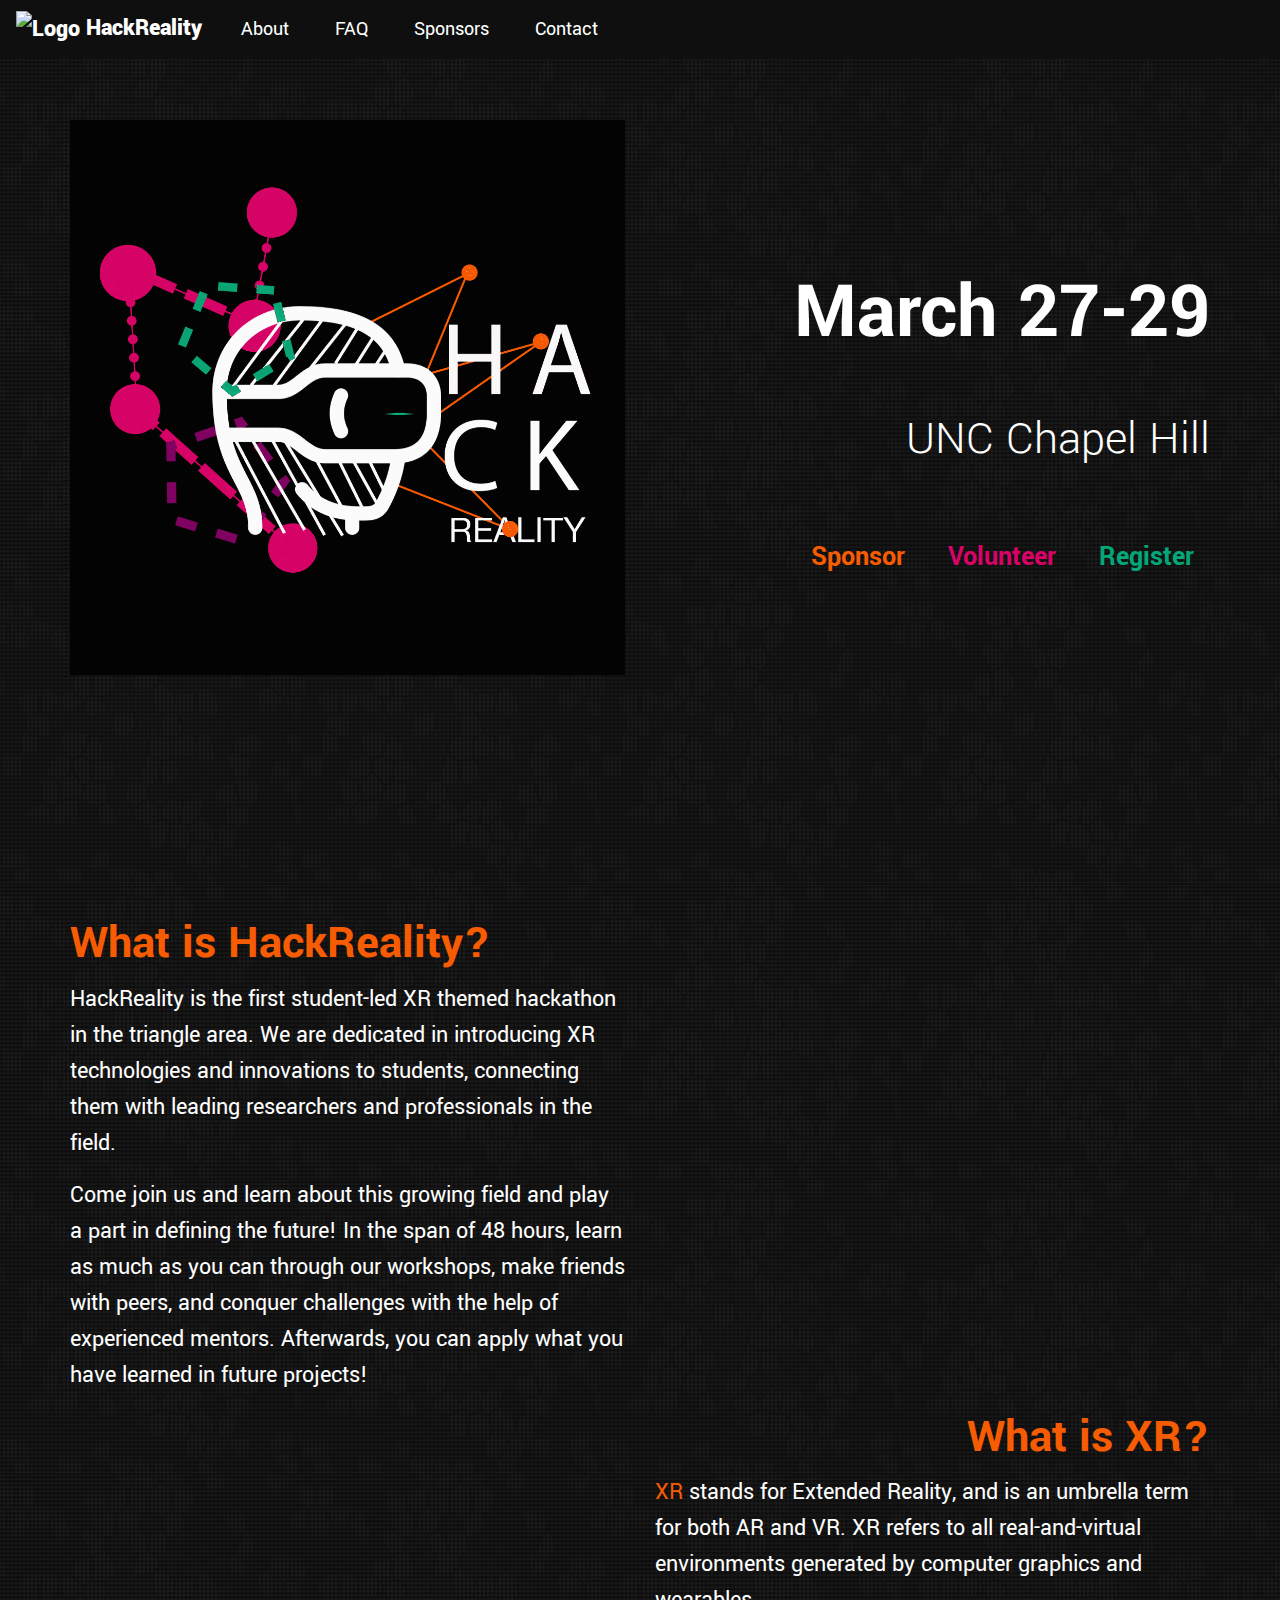
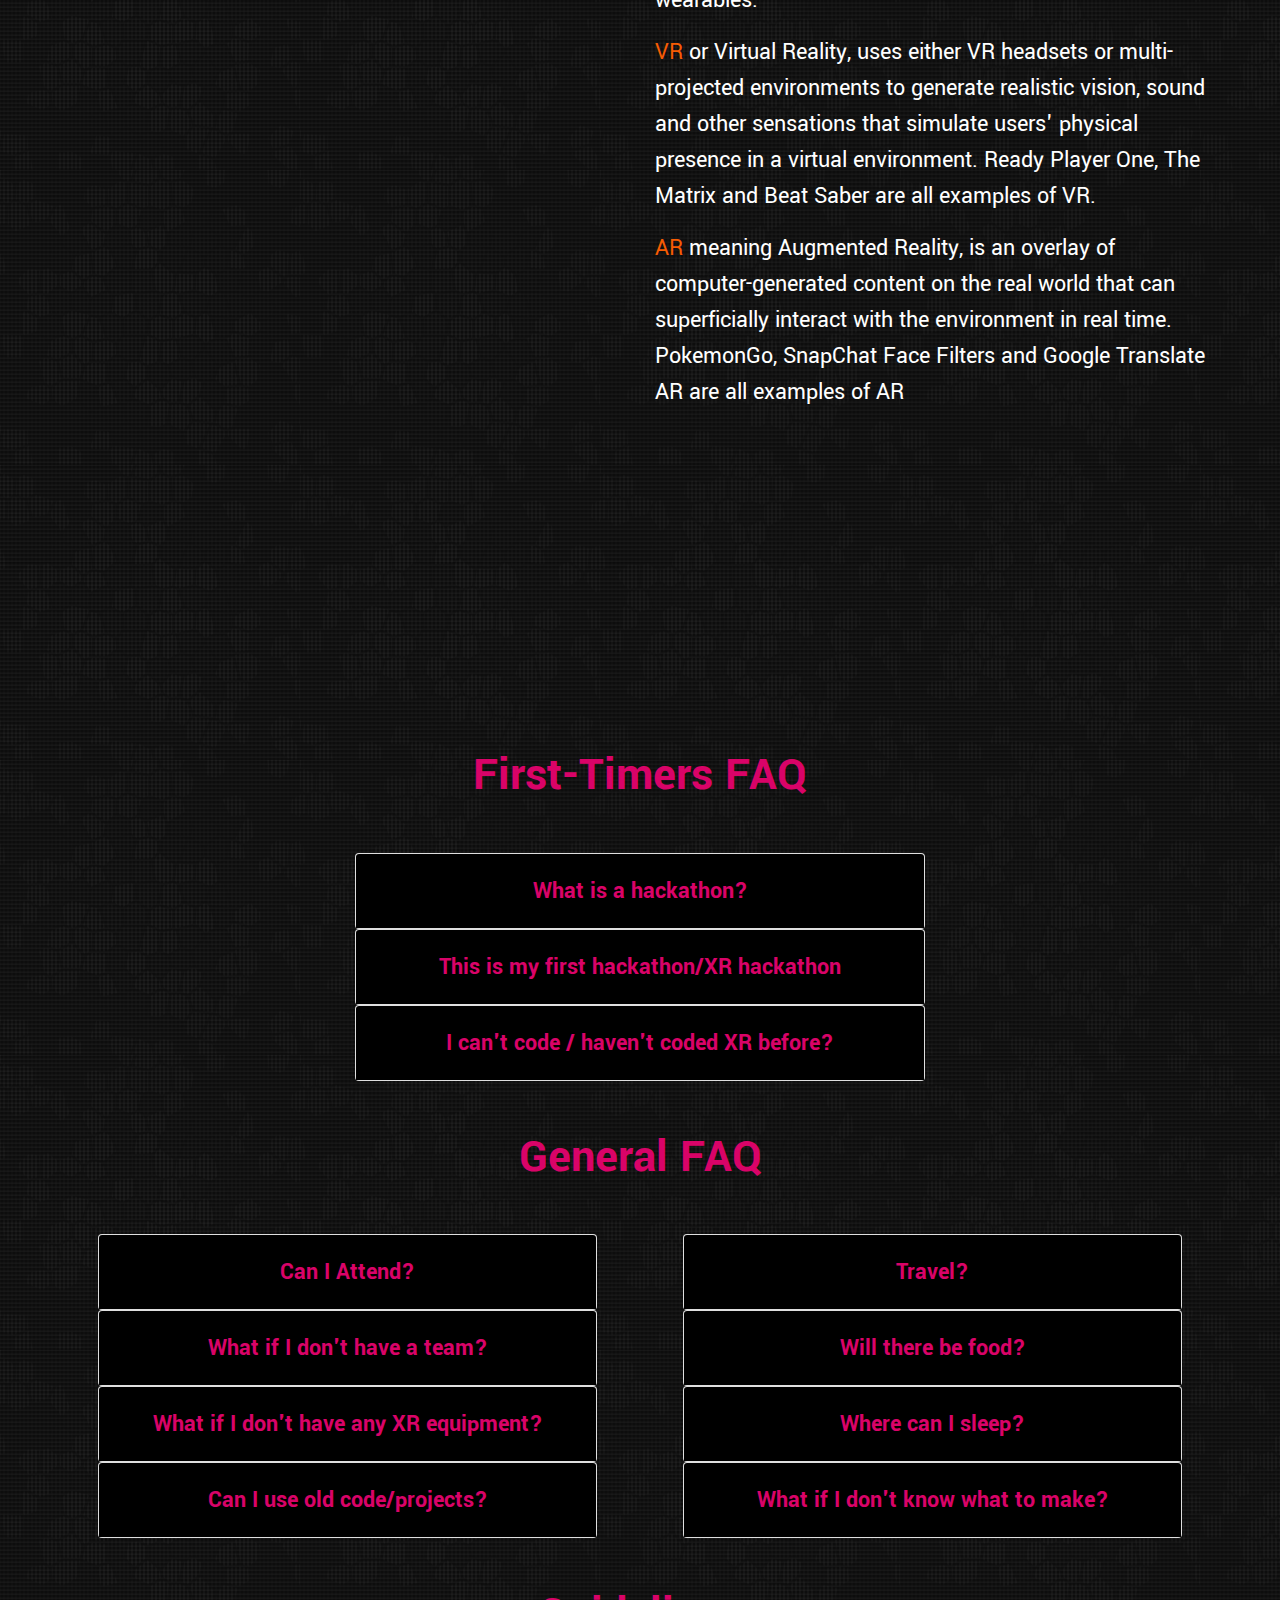
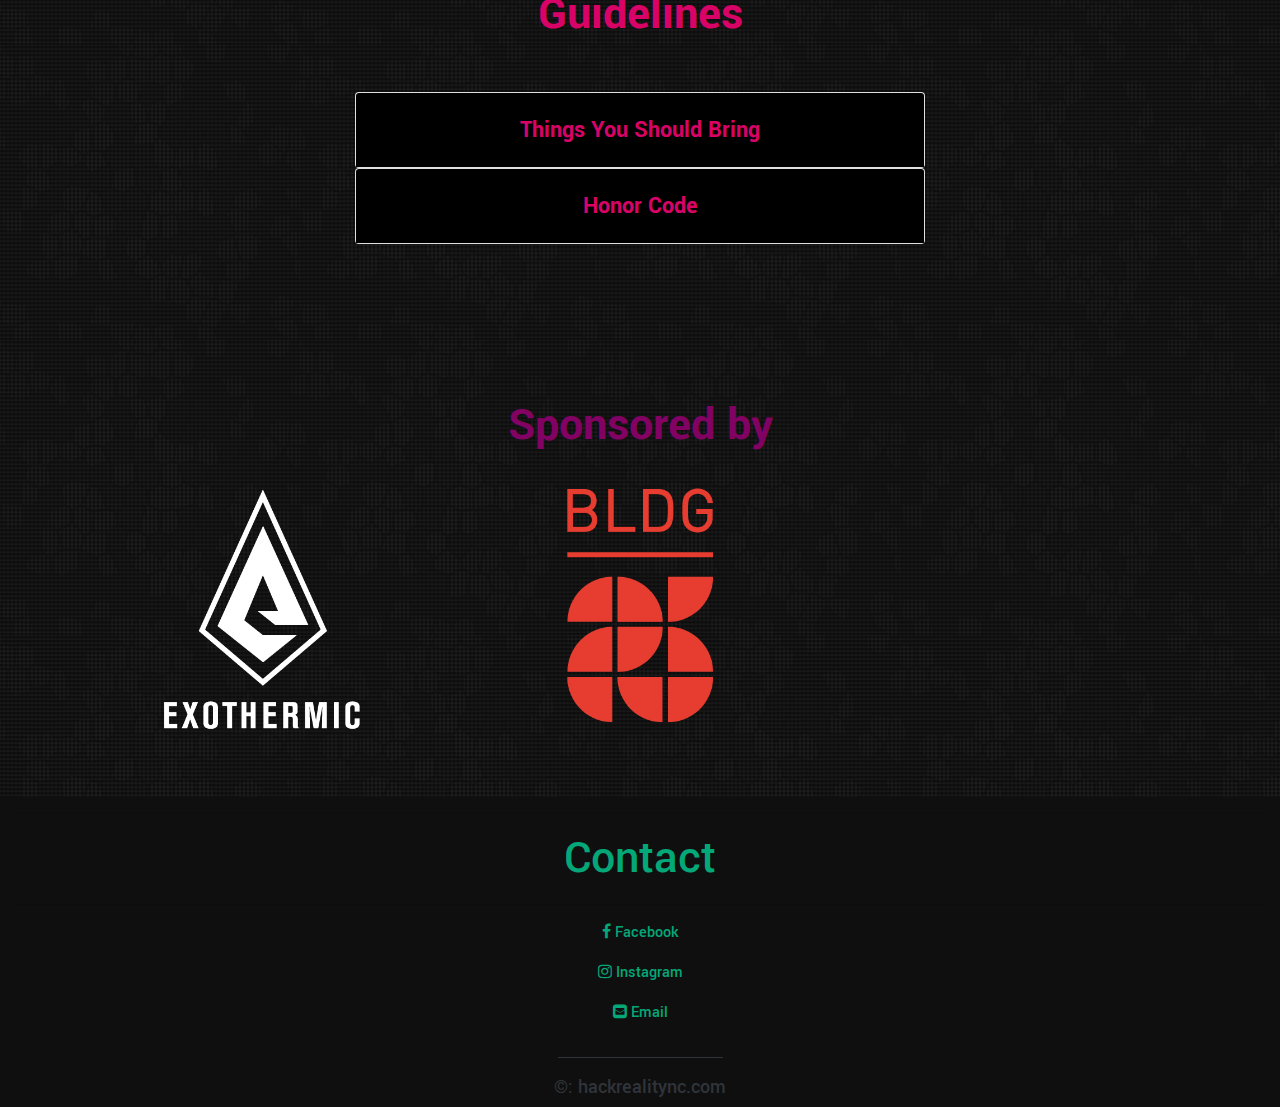
==== index.html @ 28986457 "added animations" ====
<!DOCTYPE html>
<html lang="en" dir="ltr">
  <head>
    <meta charset="utf-8" />
    <meta name="viewport" content="width=device-width, initial-scale=1" />
    <meta name="og:title" content="HackReality 2020" />
    <meta name="og:url" content="https://hackreality.com" />
    <meta name="og:type" content="website" />
    <meta
      name="og:description"
      content="AR/VR Hackathon event at UNC Chapel-Hill."
    />
    <meta name="og:image" content="" />
    <title>HackReality</title>
    <link rel="icon" href="images/hr-logo-small.png" />
    <link
      rel="stylesheet"
      href="https://stackpath.bootstrapcdn.com/bootstrap/4.3.1/css/bootstrap.min.css"
      integrity="sha384-ggOyR0iXCbMQv3Xipma34MD+dH/1fQ784/j6cY/iJTQUOhcWr7x9JvoRxT2MZw1T"
      crossorigin="anonymous"
    />
    <link rel="stylesheet" href="styles/main.css" />
    <link
      href="https://fonts.googleapis.com/css?family=Yantramanav:300&display=swap"
      rel="stylesheet"
    />
    <link
      href="https://stackpath.bootstrapcdn.com/font-awesome/4.7.0/css/font-awesome.min.css"
      rel="stylesheet"
      integrity="sha384-wvfXpqpZZVQGK6TAh5PVlGOfQNHSoD2xbE+QkPxCAFlNEevoEH3Sl0sibVcOQVnN"
      crossorigin="anonymous"
    />
    <link rel="stylesheet" href="https://cdnjs.cloudflare.com/ajax/libs/animate.css/3.7.2/animate.min.css">
    <script src="https://cdnjs.cloudflare.com/ajax/libs/wow/1.1.2/wow.min.js" integrity="sha256-z6FznuNG1jo9PP3/jBjL6P3tvLMtSwiVAowZPOgo56U=" crossorigin="anonymous"></script>
    <script>
      new WOW().init();
    </script>
    
    <script
      src="https://code.jquery.com/jquery-3.3.1.slim.min.js"
      integrity="sha384-q8i/X+965DzO0rT7abK41JStQIAqVgRVzpbzo5smXKp4YfRvH+8abtTE1Pi6jizo"
      crossorigin="anonymous"
    ></script>
    <script
      src="https://cdnjs.cloudflare.com/ajax/libs/popper.js/1.14.7/umd/popper.min.js"
      integrity="sha384-UO2eT0CpHqdSJQ6hJty5KVphtPhzWj9WO1clHTMGa3JDZwrnQq4sF86dIHNDz0W1"
      crossorigin="anonymous"
    ></script>
    <script
      src="https://stackpath.bootstrapcdn.com/bootstrap/4.3.1/js/bootstrap.min.js"
      integrity="sha384-JjSmVgyd0p3pXB1rRibZUAYoIIy6OrQ6VrjIEaFf/nJGzIxFDsf4x0xIM+B07jRM"
      crossorigin="anonymous"
    ></script>
  </head>
  <body>
    <!-- Navigation -->
    <nav class="navbar fixed-top navbar-expand-lg navbar navbar-default">
      <a class="navbar-brand" href="#">
        <img src="images/hr-logo-small.png" alt="Logo" style="width:40px;" />
        <span class="orange">Ha</span><span class="pink">ck</span
        ><span class="purple">Real</span><span class="green">ity</span>
      </a>
      <button
        class="navbar-toggler"
        type="button"
        data-toggle="collapse"
        data-target="#navbarSupportedContent"
        aria-controls="navbarSupportedContent"
        aria-expanded="false"
        aria-label="Toggle navigation"
      >
        <span class="navbar-toggler-icon"></span>
      </button>
      <div class="collapse navbar-collapse" id="navbarSupportedContent">
        <ul class="navbar-nav mr-auto">
          <li class="nav-item">
            <a class="nav-link" href="#about" id="about-link">About</a>
          </li>
          <li class="nav-item">
            <a class="nav-link" href="#faq" id="faq-link">FAQ</a>
          </li>
          <li class="nav-item">
            <a class="nav-link" href="#sponsors" id="sponsor-link">Sponsors</a>
          </li>
          <li class="nav-item">
            <a class="nav-link" href="#contact" id="contact-link">Contact</a>
          </li>
        </ul>
      </div>
    </nav>

    <!-- Home -->
    <div class="container site-section" id="home">
      <div class="row align-items-center">
        <div id="logo-container" class="col-md-6 col-sm-12">
          <img
            class="logo img-fluid animated fadeInLeft"
            src="./images/logo.gif"
            alt="HackReality logo."
          />
        </div>
        <div class="col-md-6 col-sm-12">
          <div id="hackreality">
            <h1 class="display-1 animated fadeInRight">March 27-29</h1>
            <h2 class="display-4 animated fadeInRight">UNC Chapel Hill</h2>
            <button type="button" id="register-btn" class="btn btn-lg animated fadeIn">
              Register
            </button>
            <button type="button" id="volunteer-btn" class="btn btn-lg animated fadeIn">
              Volunteer
            </button>
            <button type="button" id="sponsor-btn" class="btn btn-lg animated fadeIn">
              Sponsor
            </button>
          </div>
        </div>
      </div>
    </div>

    <!-- About -->
    <div class="container site-section" id="about">
      <div class="row">
        <div class="col-md-6 col-sm-12">
          <h1 class="display-4 section-header wow animated fadeInLeft">
            <a name="about">What is HackReality?</a>
          </h1>
          <p class="wow animated fadeInLeft">
            HackReality is the first student-led XR themed hackathon in the
            triangle area. We are dedicated in introducing XR technologies and
            innovations to students, connecting them with leading researchers
            and professionals in the field.
          </p>
          <p class="wow animated fadeInLeft">
            Come join us and learn about this growing field and play a part in
            defining the future! In the span of 48 hours, learn as much as you
            can through our workshops, make friends with peers, and conquer
            challenges with the help of experienced mentors. Afterwards, you can
            apply what you have learned in future projects!
          </p>
        </div>
        <div class="col-md-6 col-sm-12">
          <!-- GRAPHICS -->
        </div>
      </div>
      <div class="row" id="about-xr">
        <div class="col-md-6 col-sm-12">
          <!-- GRAPHICS -->
        </div>
        <div class="col-md-6 col-sm-12">
          <h1 class="display-4 section-header wow animated fadeInRight">What is XR?</h1>
          <p class="wow animated fadeInRight">
            <span class="color-orange">XR</span> stands for Extended Reality,
            and is an umbrella term for both AR and VR. XR refers to all
            real-and-virtual environments generated by computer graphics and
            wearables.
          </p>
          <p class="wow animated fadeInRight">
            <span class="color-orange">VR</span> or Virtual Reality, uses either
            VR headsets or multi-projected environments to generate realistic
            vision, sound and other sensations that simulate users' physical
            presence in a virtual environment. Ready Player One, The Matrix and
            Beat Saber are all examples of VR.
          </p>
          <p class="wow animated fadeInRight">
            <span class="color-orange">AR</span> meaning Augmented Reality, is
            an overlay of computer-generated content on the real world that can
            superficially interact with the environment in real time. PokemonGo,
            SnapChat Face Filters and Google Translate AR are all examples of AR
          </p>
        </div>
      </div>
    </div>

    <hr />

    <!-- FAQ/Travel -->
    <div class="container site-section" id="faq">
      <div class="accordion" id="accordionExample">
        <h1 class="display-4 section-header wow animated fadeIn">First-Timers FAQ</h1>
        <div class="row" id="first-time">
          <div class="col-md-12">
            <div class="card wow animated fadeIn">
              <div class="card-header" id="headingFourteen">
                <h2 class="mb-0">
                  <button
                    class="btn btn-link collapsed"
                    type="button"
                    data-toggle="collapse"
                    data-target="#collapseFourteen"
                    aria-expanded="true"
                    aria-controls="collapseFourteen"
                  >
                    What is a hackathon?
                  </button>
                </h2>
              </div>
              <div
                id="collapseFourteen"
                class="collapse"
                aria-labelledby="headingFourteen"
                data-parent="#accordionExample"
              >
                <div class="card-body">
                  <p class="card-text">
                    A hackathon is usually a 24-48 hour event where people with
                    ideas and talents get together and collaborate on a project.
                    In this time frame, hackers ideate, build and deliver a
                    “prototype”. It is usually a competition with prizes and
                    lots of free swag, but it is also a place to learn, make new
                    friends, overcome challenges and even become a future
                    shaper!
                  </p>
                </div>
              </div>
            </div>

            <div class="card wow animated fadeIn">
              <div class="card-header" id="headingOne">
                <h2 class="mb-0">
                  <button
                    class="btn btn-link collapsed"
                    type="button"
                    data-toggle="collapse"
                    data-target="#collapseOne"
                    aria-expanded="true"
                    aria-controls="collapseOne"
                  >
                    This is my first hackathon/XR hackathon
                  </button>
                </h2>
              </div>
              <div
                id="collapseOne"
                class="collapse"
                aria-labelledby="headingOne"
                data-parent="#accordionExample"
              >
                <div class="card-body">
                  <p class="card-text">
                    HackReality is new-comer friendly! We will prepare workshops
                    to start you off with basic skills and equipment ready. We
                    will also have team building events piror/during the
                    hackathon!
                  </p>
                </div>
              </div>
            </div>

            <div class="card wow animated fadeIn">
              <div class="card-header" id="headingTwo">
                <h2 class="mb-0">
                  <button
                    class="btn btn-link collapsed"
                    type="button"
                    data-toggle="collapse"
                    data-target="#collapseTwo"
                    aria-expanded="false"
                    aria-controls="collapseTwo"
                  >
                    I can't code / haven't coded XR before?
                  </button>
                </h2>
              </div>
              <div
                id="collapseTwo"
                class="collapse"
                aria-labelledby="headingTwo"
                data-parent="#accordionExample"
              >
                <div class="card-body">
                  <p class="card-text">
                    HackReality is not restricted to CS majors! XR development
                    requires much more than technical input. Teams would need
                    your help with specific applications such
                    medicine/education/public health/data analysis, and more. If
                    you have talent in animation, storytelling, art, etc,
                    definitely join us! If you are a coder, come checkout our
                    workshops. Apart from that the mentors are also ready to
                    help!
                  </p>
                </div>
              </div>
            </div>
          </div>
        </div>
        <h1 class="display-4 section-header wow animated fadeIn">General FAQ</h1>
        <div class="row">
          <div class="col-md-6 col-sm-12">
            <div class="card wow animated fadeIn">
              <div class="card-header" id="headingFour">
                <h2 class="mb-0">
                  <button
                    class="btn btn-link collapsed"
                    type="button"
                    data-toggle="collapse"
                    data-target="#collapseFour"
                    aria-expanded="true"
                    aria-controls="collapseFour"
                  >
                    Can I Attend?
                  </button>
                </h2>
              </div>
              <div
                id="collapseFour"
                class="collapse"
                aria-labelledby="headingFour"
                data-parent="#accordionExample"
              >
                <div class="card-body">
                  <p class="card-text">
                    If you are over 18 the answer is yes!
                  </p>
                </div>
              </div>
            </div>

            <div class="card wow animated fadeIn">
              <div class="card-header" id="headingFive">
                <h2 class="mb-0">
                  <button
                    class="btn btn-link collapsed"
                    type="button"
                    data-toggle="collapse"
                    data-target="#collapseFive"
                    aria-expanded="false"
                    aria-controls="collapseFive"
                  >
                    What if I don't have a team?
                  </button>
                </h2>
              </div>
              <div
                id="collapseFive"
                class="collapse"
                aria-labelledby="headingFive"
                data-parent="#accordionExample"
              >
                <div class="card-body">
                  <p class="card-text">
                    Hacking in a team is highly encouraged but not a
                    requirement! We will also have an opportunity for
                    team-building before the event starts.
                  </p>
                </div>
              </div>
            </div>

            <div class="card wow animated fadeIn">
              <div class="card-header" id="headingSix">
                <h2 class="mb-0">
                  <button
                    class="btn btn-link collapsed"
                    type="button"
                    data-toggle="collapse"
                    data-target="#collapseSix"
                    aria-expanded="false"
                    aria-controls="collapseSix"
                  >
                    What if I don't have any XR equipment?
                  </button>
                </h2>
              </div>
              <div
                id="collapseSix"
                class="collapse"
                aria-labelledby="headingSix"
                data-parent="#accordionExample"
              >
                <div class="card-body">
                  <p class="card-text">
                    We have a limited amount of equipment that teams can borrow
                    on a first-come-first serve basis. If this is a concern to
                    you we recommend that you register ASAP!
                  </p>
                </div>
              </div>
            </div>
            <div class="card wow animated fadeIn">
              <div class="card-header" id="headingSeven">
                <h2 class="mb-0">
                  <button
                    class="btn btn-link collapsed"
                    type="button"
                    data-toggle="collapse"
                    data-target="#collapseSeven"
                    aria-expanded="false"
                    aria-controls="collapseSeven"
                  >
                    Can I use old code/projects?
                  </button>
                </h2>
              </div>
              <div
                id="collapseSeven"
                class="collapse"
                aria-labelledby="headingSeven"
                data-parent="#accordionExample"
              >
                <div class="card-body">
                  <p class="card-text">
                    Old code or projects cannot be used during this hackathon.
                    You can use APIs/packages, but all the code needs to be
                    written onsite after the hacking begin.
                  </p>
                </div>
              </div>
            </div>
          </div>

          <div class="col-md-6 col-sm-12">
            <div class="card wow animated fadeIn">
              <div class="card-header" id="headingEight">
                <h2 class="mb-0">
                  <button
                    class="btn btn-link collapsed"
                    type="button"
                    data-toggle="collapse"
                    data-target="#collapseEight"
                    aria-expanded="true"
                    aria-controls="collapseEight"
                  >
                    Travel?
                  </button>
                </h2>
              </div>
              <div
                id="collapseEight"
                class="collapse"
                aria-labelledby="headingEight"
                data-parent="#accordionExample"
              >
                <div class="card-body">
                  <p class="card-text">
                    Currently we do not offer travel reimbursement.
                  </p>
                </div>
              </div>
            </div>

            <div class="card wow animated fadeIn">
              <div class="card-header" id="headingNine">
                <h2 class="mb-0">
                  <button
                    class="btn btn-link collapsed"
                    type="button"
                    data-toggle="collapse"
                    data-target="#collapseNine"
                    aria-expanded="false"
                    aria-controls="collapseNine"
                  >
                    Will there be food?
                  </button>
                </h2>
              </div>
              <div
                id="collapseNine"
                class="collapse"
                aria-labelledby="headingNine"
                data-parent="#accordionExample"
              >
                <div class="card-body">
                  <p class="card-text">
                    There will be snacks available throughout the event, as well
                    as full meals during designated breakfast, lunch, and dinner
                    times.
                  </p>
                </div>
              </div>
            </div>

            <div class="card wow animated fadeIn">
              <div class="card-header" id="headingTen">
                <h2 class="mb-0">
                  <button
                    class="btn btn-link collapsed"
                    type="button"
                    data-toggle="collapse"
                    data-target="#collapseTen"
                    aria-expanded="false"
                    aria-controls="collapseTen"
                  >
                    Where can I sleep?
                  </button>
                </h2>
              </div>
              <div
                id="collapseTen"
                class="collapse"
                aria-labelledby="headingTen"
                data-parent="#accordionExample"
              >
                <div class="card-body">
                  <p class="card-text">
                    There will be an assigned quiet room for sleeping, along
                    with sleeping matresses. Please feel free to bring pillows
                    and blankets! If you'd rather sleep at a hotel there are a
                    few nearby, but you will have to cover the costs.
                  </p>
                </div>
              </div>
            </div>
            <div class="card wow animated fadeIn">
              <div class="card-header" id="headingEleven">
                <h2 class="mb-0">
                  <button
                    class="btn btn-link collapsed"
                    type="button"
                    data-toggle="collapse"
                    data-target="#collapseEleven"
                    aria-expanded="false"
                    aria-controls="collapseEleven"
                  >
                    What if I don't know what to make?
                  </button>
                </h2>
              </div>
              <div
                id="collapseEleven"
                class="collapse"
                aria-labelledby="headingEleven"
                data-parent="#accordionExample"
              >
                <div class="card-body">
                  <p class="card-text">
                    We have invited professionals as mentors and feel free to
                    brainstorm ideas with them! Mentors are experienced XR
                    developers and they can help come up with ideas combining
                    their exprience and your interest.
                  </p>
                </div>
              </div>
            </div>
          </div>
        </div>
        <h1 class="display-4 section-header wow animated fadeIn">Guidelines</h1>
        <div class="row" id="guidelines">
          <div class="col-md-12">
            <div class="card wow animated fadeIn">
              <div class="card-header" id="headingTwelve">
                <h2 class="mb-0">
                  <button
                    class="btn btn-link collapsed"
                    type="button"
                    data-toggle="collapse"
                    data-target="#collapseTwelve"
                    aria-expanded="false"
                    aria-controls="collapseTwelve"
                  >
                    Things You Should Bring
                  </button>
                </h2>
              </div>
              <div
                id="collapseTwelve"
                class="collapse"
                aria-labelledby="headingTwelve"
                data-parent="#accordionExample"
              >
                <div class="card-body">
                  <ul class="card-text">
                    <li>Laptop & Charger</li>
                    <li>Phone & Charger</li>
                    <li>Keyboard & Mouse</li>
                    <li>Headphones (Noise cancelling is recommended)</li>
                    <li>Notebook/Scratch Paper + Pen/Pencil</li>
                    <li>Toothbrush & Toothpaste</li>
                    <li>Sweater/Jacket</li>
                    <li>Blanket and/or Pillow</li>
                    <li>Reusable water bottle</li>
                    <li>Allergy medicine</li>
                  </ul>
                </div>
              </div>
            </div>
            <div class="card wow animated fadeIn">
              <div class="card-header" id="headingThirteen">
                <h2 class="mb-0">
                  <button
                    class="btn btn-link collapsed"
                    type="button"
                    data-toggle="collapse"
                    data-target="#collapseThirteen"
                    aria-expanded="false"
                    aria-controls="collapseThirteen"
                  >
                    Honor Code
                  </button>
                </h2>
              </div>
              <div
                id="collapseThirteen"
                class="collapse"
                aria-labelledby="headingThirteen"
                data-parent="#accordionExample"
              >
                <div class="card-body">
                  <ul class="card-text">
                    <li>
                      HackReality is all-inclusive. Please respect your fellow
                      peers, organizers, mentors - basically everyone in the
                      event! Value the work of your teammates and all the
                      participants. Please express appreciation to anyone who
                      helped you and the ones who put this event up together!
                    </li>
                    <li>No harassment, including personal attacks.</li>
                    <li>
                      No bad posting in the communicative channel, bad
                      programmer jokes, or memes.
                    </li>
                    <li>
                      Please do not intentionally disrupt other’s work, violate
                      others’ work environment, or produce noise especially when
                      others’ are resting/sleeping.
                    </li>
                    <li>
                      If you are a participant, no recruiting for your startup,
                      company, job, or organization. If you want to do so,
                      please contact our sponsorship team for a recruitment
                      package. However sponsors cannot be participants.
                    </li>
                    <li>
                      Old code and old projects are not allowed. All the code
                      must be written after the hack begins. Do not use
                      illegal/pirated content. Do not produce unethical content
                      that violates the conduct.
                    </li>
                    <li>
                      Please report to the director and co-director of
                      HackReality if you have witnessed anything that resembles
                      above incidences. The organizing team will investigate and
                      evaluate the incidence.
                    </li>
                    <li>
                      Anyone who violates any term of the conduct will be
                      immediately disqualified and will not be welcomed to the
                      event.
                    </li>
                  </ul>
                </div>
              </div>
            </div>
          </div>
        </div>
      </div>
    </div>

    <hr />

    <!-- Sponsors -->
    <div class="container site section" id="sponsors">
      <h1 class="display-4 section-header wow animated fadeIn"><a name="sponsors">Sponsored by</a></h1>
      <div class="row text-center">
        <div class="col-md-4 sponsor-image">
          <img class="wow animated fadeIn" src="./images/exothermic-logo.png" alt="" />
        </div>
        <div class="col-md-4 sponsor-image">
          <img id="bldg" class="wow animated fadeIn" src="./images/bldg-logo-red.png" alt="" />
        </div>
        <div class="col-md-4 sponsor-image">
          <img class="wow animated fadeIn" src="./images/hr-logo-small.png" alt="" />
        </div>
      </div>
      <div class="row text-center">
        <div class="col-md-4 sponsor-image">
          <img class="wow animated fadeIn" src="./images/hr-logo-small.png" alt="" />
        </div>
        <div class="col-md-4 sponsor-image">
          <img class="wow animated fadeIn" src="./images/hr-logo-small.png" alt="" />
        </div>
        <div class="col-md-4 sponsor-image">
          <img class="wow animated fadeIn" src="./images/hr-logo-small.png" alt="" />
        </div>
      </div>
    </div>

    <!-- Contact/Footer -->
    <footer>
      <div class="container-fluid" id="contact">
        <div class="row text-center">
          <div class="col-md-12 section-header">
            <hr />
            <h1><a name="contact">Contact</a></h1>
            <hr />
            <p>
              <a href="https://www.facebook.com/thehackreality/">
                <i class="fa fa-facebook"></i> Facebook</a
              >
            </p>
            <p>
              <a href="https://www.instagram.com/thehackreality/">
                <i class="fa fa-instagram"></i> Instagram</a
              >
            </p>
            <p>
              <a href="mailto:hackreality2020@gmail.com">
                <i class="fa fa-envelope-square"></i> Email</a
              >
            </p>
          </div>
          <div class="col-md-12">
            <hr class="light" />
            <h5 id="copyright">&copy: hackrealitync.com</h5>
          </div>
        </div>
      </div>
    </footer>
  </body>
</html>
---- styles/main.css ----
html,
body {
  height: 100%;
  margin: 0;
  padding: 0;
  font-family: "Yantramanav", sans-serif;
  background-color: rgba(12.5, 12.5, 12.5, 1);
  background-image: url("../images/bg.png");
}

html {
  scroll-behavior: smooth;
}

h1 {
  text-align: center;
}

/* general header class styles */

.section-header {
  font-weight: 500;
}

.site-section {
  padding: 7.5em 0;
}

/* nav styles */

.navbar-default {
  padding: 0.33em 1em;
  font-family: "Yantramanav", sans-serif;
  background-color: rgb(15, 15, 15);
}

.navbar-brand {
  font-size: 1.5em;
  font-weight: 800;
  color: white;
}

.nav-item {
  padding: 0em 0.75em;
  font-size: 1.25em;
}

.nav-item > a {
  color: white;
}

.navbar-toggler {
  width: 40px;

  background-image: url("../images/hb-icon.png");
  background-size: 25px;
  background-repeat: no-repeat;
  background-position: center;
}

.navbar-toggler:focus {
  outline: rgba(0, 0, 0, 0);
}

/* home styles */

#home {
  text-align: center;
  color: white;
  overflow: hidden;
}

.logo {
  width: 80%;
}

#hackreality {
  text-align: center !important;
}

#hackreality h1 {
  font-size: 10vw;
  margin-bottom: 2.5%;
  font-weight: 600;
}

#hackreality h2 {
  font-size: 7.5vw;
  margin-bottom: 5%;
  animation-delay: 250ms;
}

#hackreality button {
  font-size: 5vw;
  font-weight: 600;
  background-color: rgba(0, 0, 0, 0);
  border: none;
  margin-left: 2% !important;
}

#hackreality button:focus {
  box-shadow: none;
}

#hackreality button:hover {
  background-color: rgb(255, 255, 255);
  color: black;
}

#sponsor-btn {
  color: #f75c03;
  animation-delay: 1s;
}

#volunteer-btn {
  color: #d90368;
  animation-delay: 667ms;

}

#register-btn {
  color: #04a777;
  animation-delay: 334ms;
}

/* about styles */

#about {
  min-height: 400px;
}

#about h1 {
  color: #f75c03;
  font-size: 3em;
}

#about p {
  color: white;
  font-size: 1.5em;
}

/* faq styles */

#faq {
  min-height: 400px;
}
#faq h1 {
  color: #d90368;
  text-align: center;
  font-size: 3em;
  margin: 1em 0;
}

.card {
  width: 90%;
  margin: 0 auto;
}

.card-header {
  background-color: black;
  color: white;
  border: none;
}

.card-header:hover {
  background-color: rgb(255, 255, 255);
  color: black;
}

.card .btn-link:hover,
.card .btn-link:focus {
  text-decoration: none;
}

.card button {
  width: 100%;
}

.card .btn-link {
  font-size: 0.55em;
  font-weight: 600;
  color: #d90368;
}

.card-text {
  font-size: 1.5em !important;
}

#guidelines .card {
  width: 90%;
}

/* sponsor styles */

#sponsors {
  min-height: 400px;
}

#sponsors h1 {
  color: #820263;
  text-align: center;
  font-size: 3em;
}

#sponsors img {
  width: 225px;
  margin: 1em 0;
  animation-delay: 250ms;
}

#bldg {
  width: 165px !important;
}

/* contact styles */

#contact {
  color: #04a777;
  background-color: rgb(15, 15, 15);
  font-size: 1.5em;
}

#contact h1 {
  font-size: 3em;
}

#contact a {
  color: #04a777;
}

.light {
  display: block;
  height: 1px;
  width: 165px;
  border: 0;
  border-top: 1px solid #2f343a;
  margin: 1em auto;
  padding: 0;
}

#copyright {
  color: #2f343a;
}

/* hover properties */

#about-link:hover {
  color: #f75c03;
}

#faq-link:hover {
  color: #d90368;
}

#sponsor-link:hover {
  color: #820263;
}

#contact-link:hover {
  color: #04a777;
}

.orange:hover {
  color: #f75c03;
}

.pink:hover {
  color: #d90368;
}

.purple:hover {
  color: #820263;
}

.green:hover {
  color: #04a777;
}

.navbar-brand:hover {
  color: white; /* Overwriting BS default */
}

.color-orange {
  color: #f75c03;
}

/* Media queries */

@media only screen and (max-width: 768px) {
  body {
    font-size: 12px;
  }
  .container {
    width: 80%;
  }
}

@media only screen and (min-width: 768px) {
  #contact {
    font-size: 1em;
  }

  body {
    font-size: 12px;
  }

  .logo {
    height: auto;
    width: 600px;
  }

  .card .btn-link {
    font-size: 0.75em;
  }

  #hackreality {
    padding-top: 3.5em;
  }

  #hackreality h1 {
    font-size: 5em;
    margin-bottom: 50px;
  }

  #hackreality h2 {
    font-size: 3em;
    margin-bottom: 60px;
  }

  #hackreality button {
    font-size: 1.75em;
    float: right;
  }

  #hackreality h1,
  #hackreality h2 {
    text-align: right;
  }

  #about h1,
  #faq h1,
  #sponsors h1 {
    font-size: 3em;
    font-weight: 600;
  }

  #about h1 {
    text-align: left;
  }

  #about-xr h1 {
    text-align: right;
  }

  #guidelines .card,
  #first-time .card {
    width: 50%;
  }
}

@media only screen and (min-width: 992px) {
  body {
    font-size: 16px;
  }
}
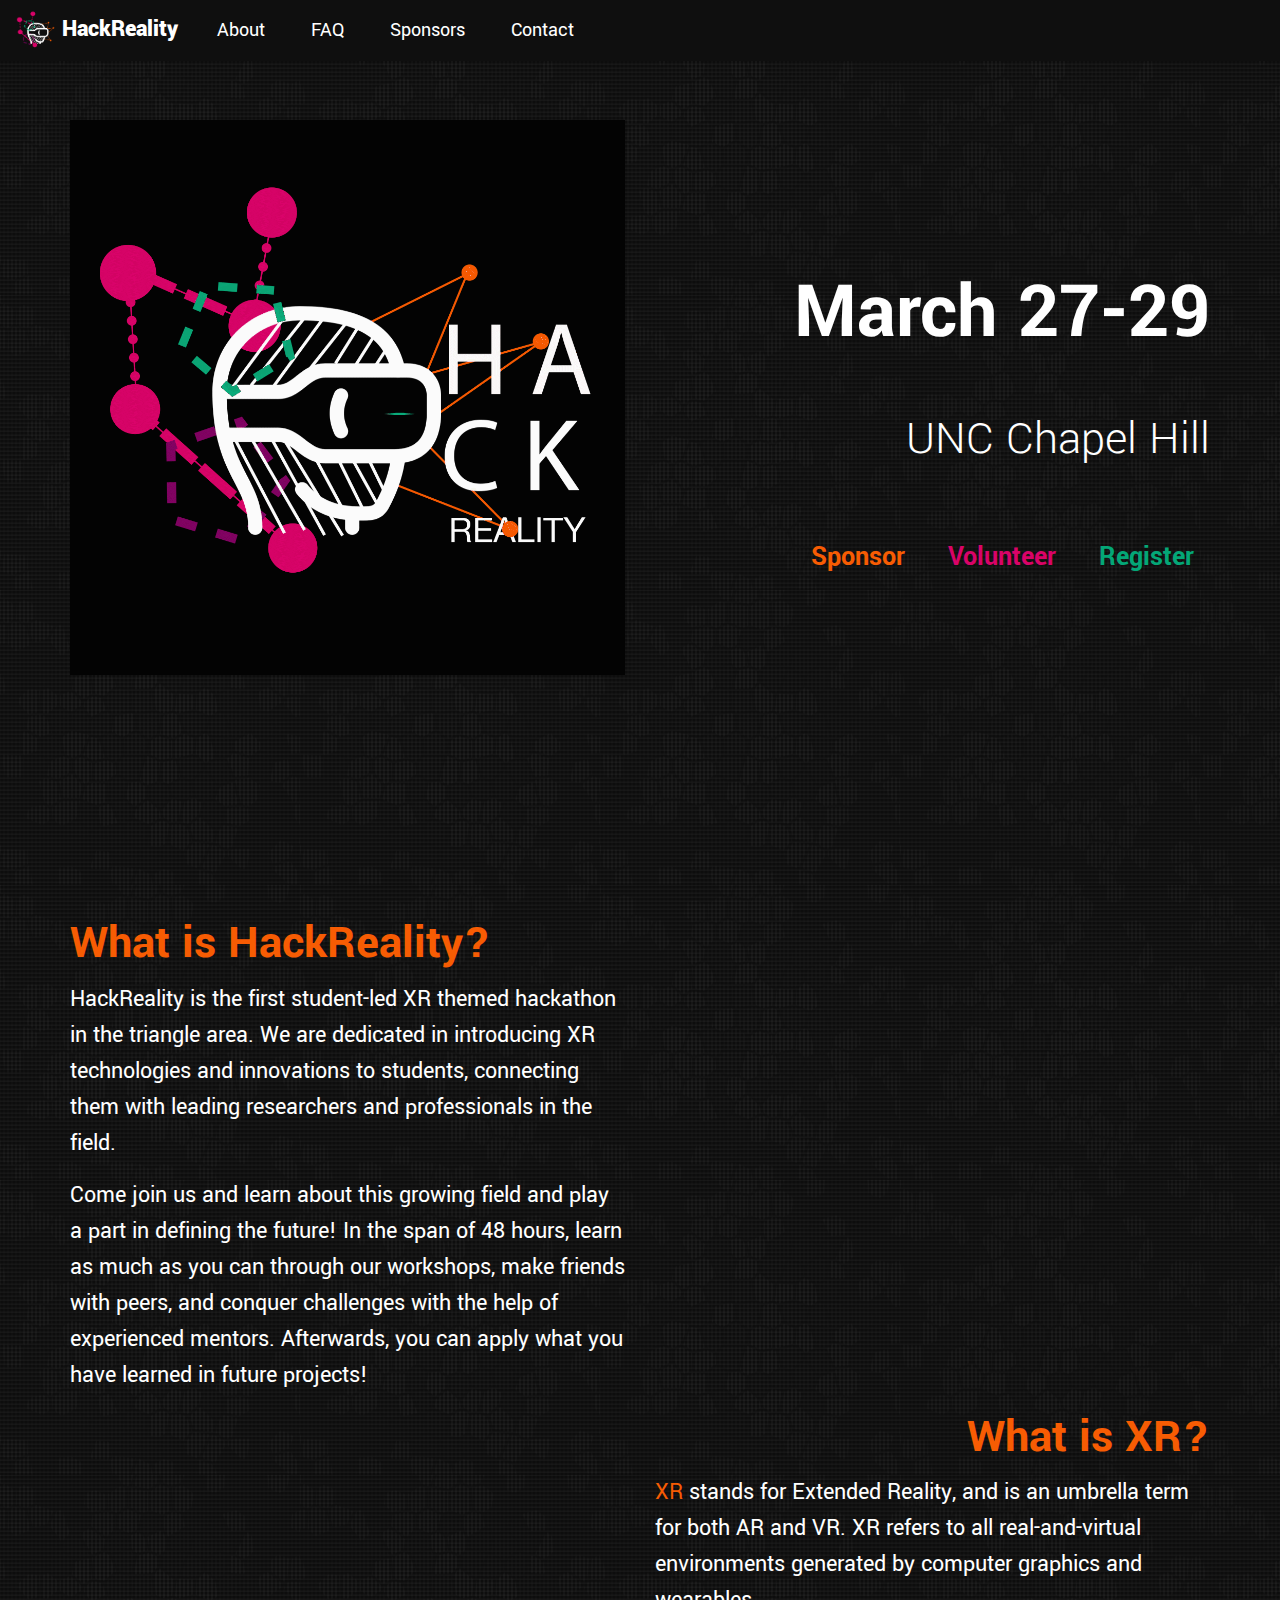
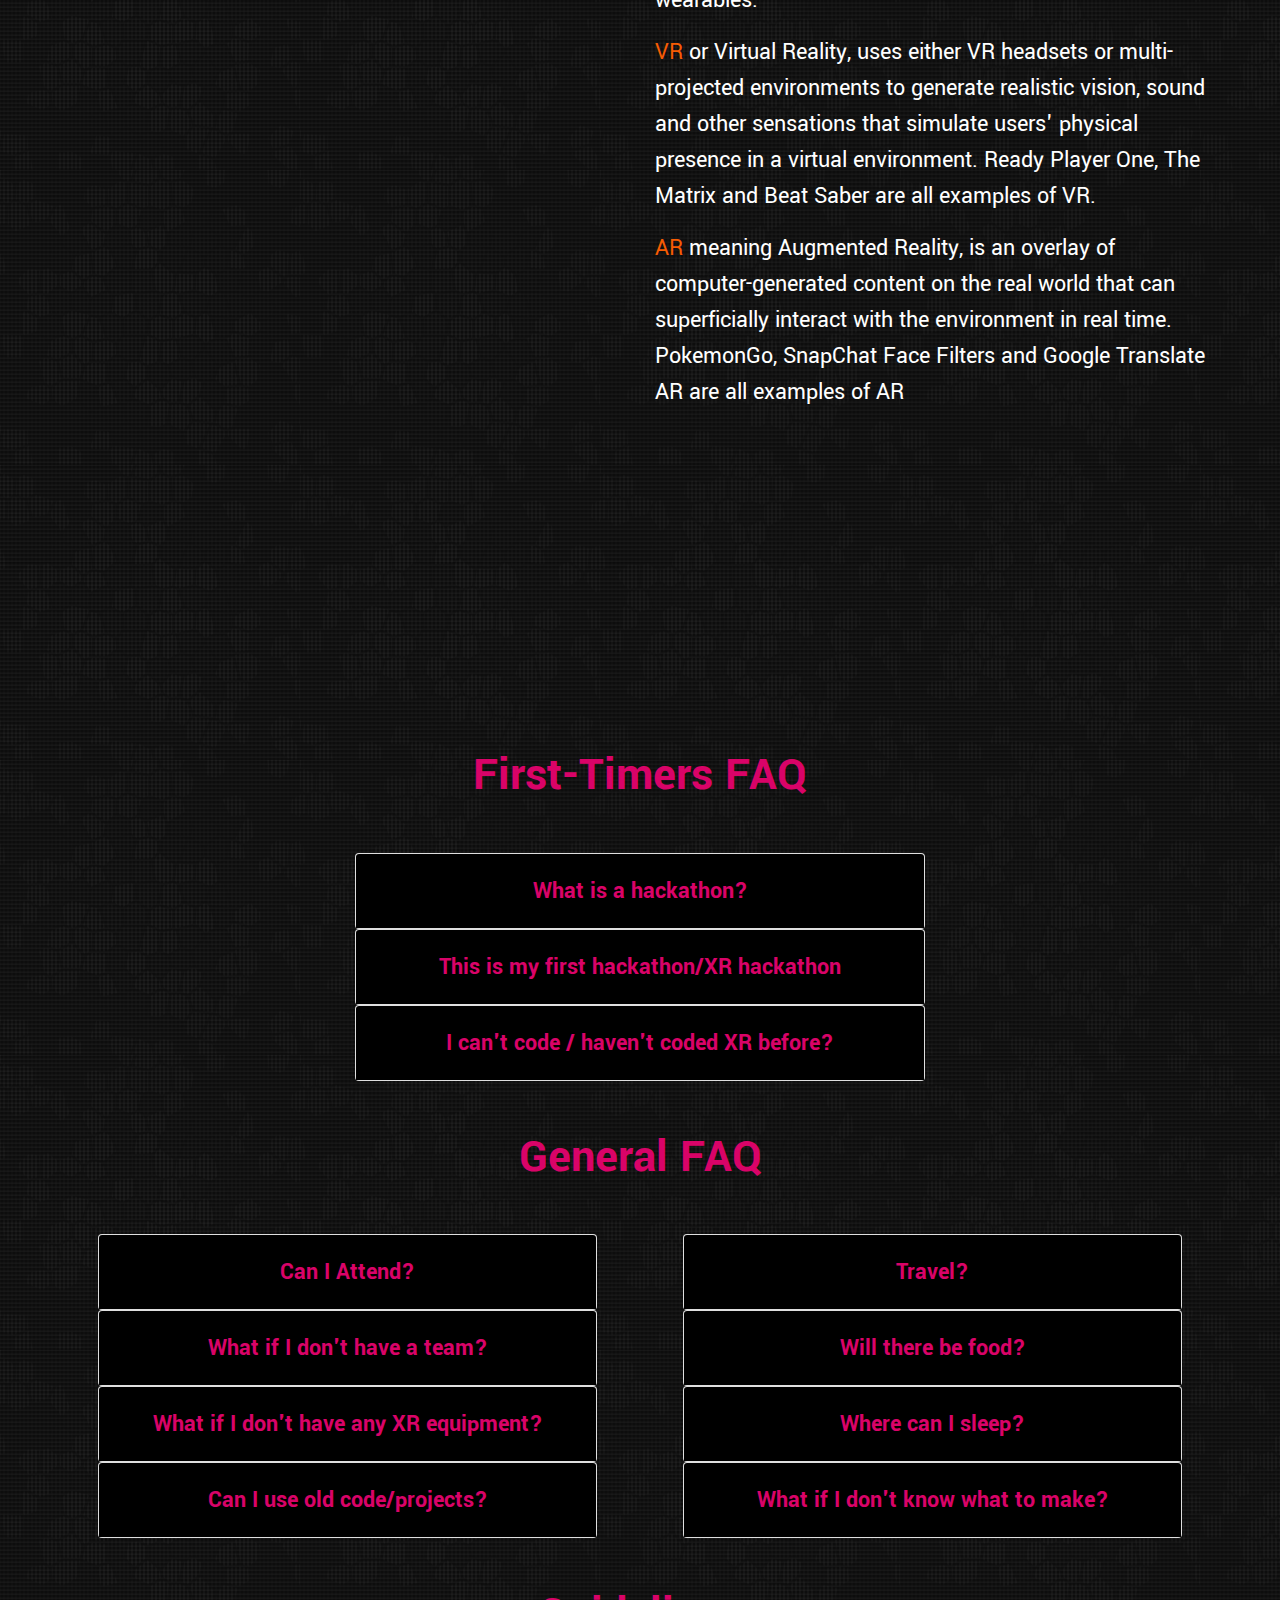
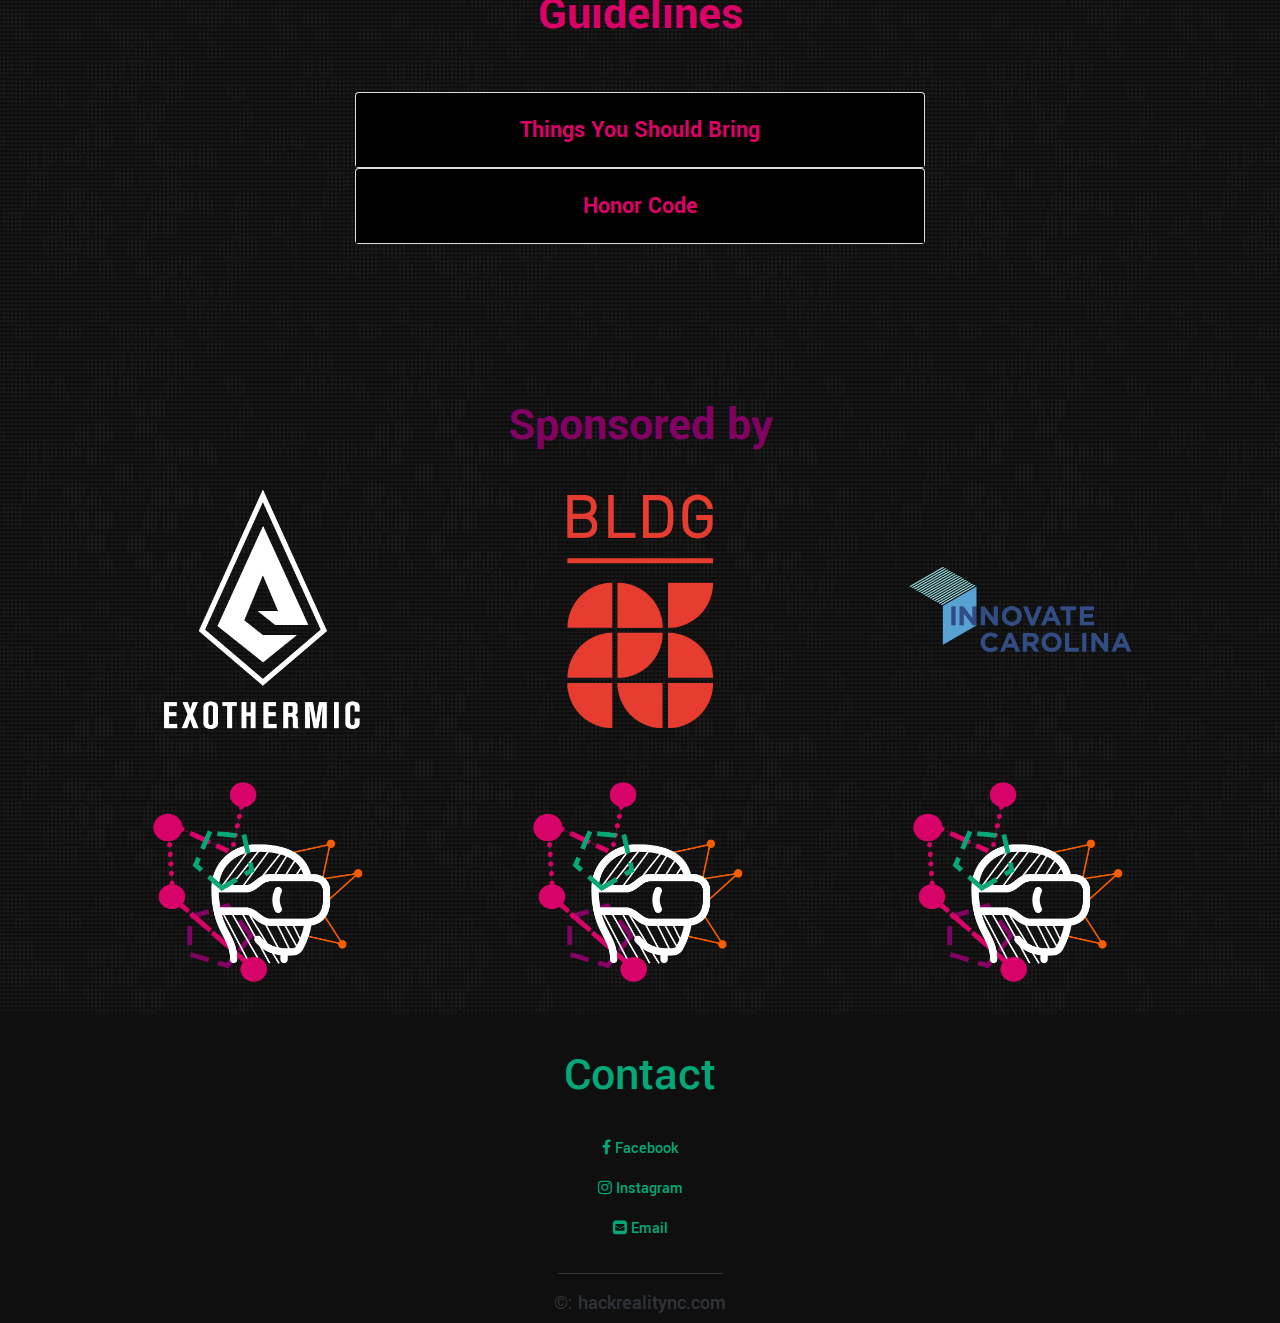
==== commit bd6abc90: "updated current sponsor logos" ====
--- a/index.html
+++ b/index.html
@@ -658,7 +658,7 @@
           <img id="bldg" class="wow animated fadeIn" src="./images/bldg-logo-red.png" alt="" />
         </div>
         <div class="col-md-4 sponsor-image">
-          <img class="wow animated fadeIn" src="./images/hr-logo-small.png" alt="" />
+          <img class="wow animated fadeIn" src=".\images\innovatecarolina-logo.png" alt="" />
         </div>
       </div>
       <div class="row text-center">
--- a/styles/main.css
+++ b/styles/main.css
@@ -205,7 +205,14 @@
 #sponsors img {
   width: 225px;
   margin: 1em 0;
+  vertical-align: middle;
   animation-delay: 250ms;
+}
+
+.sponsor-image {
+  display:flex;
+  align-items:center;
+  justify-content:center;
 }
 
 #bldg {
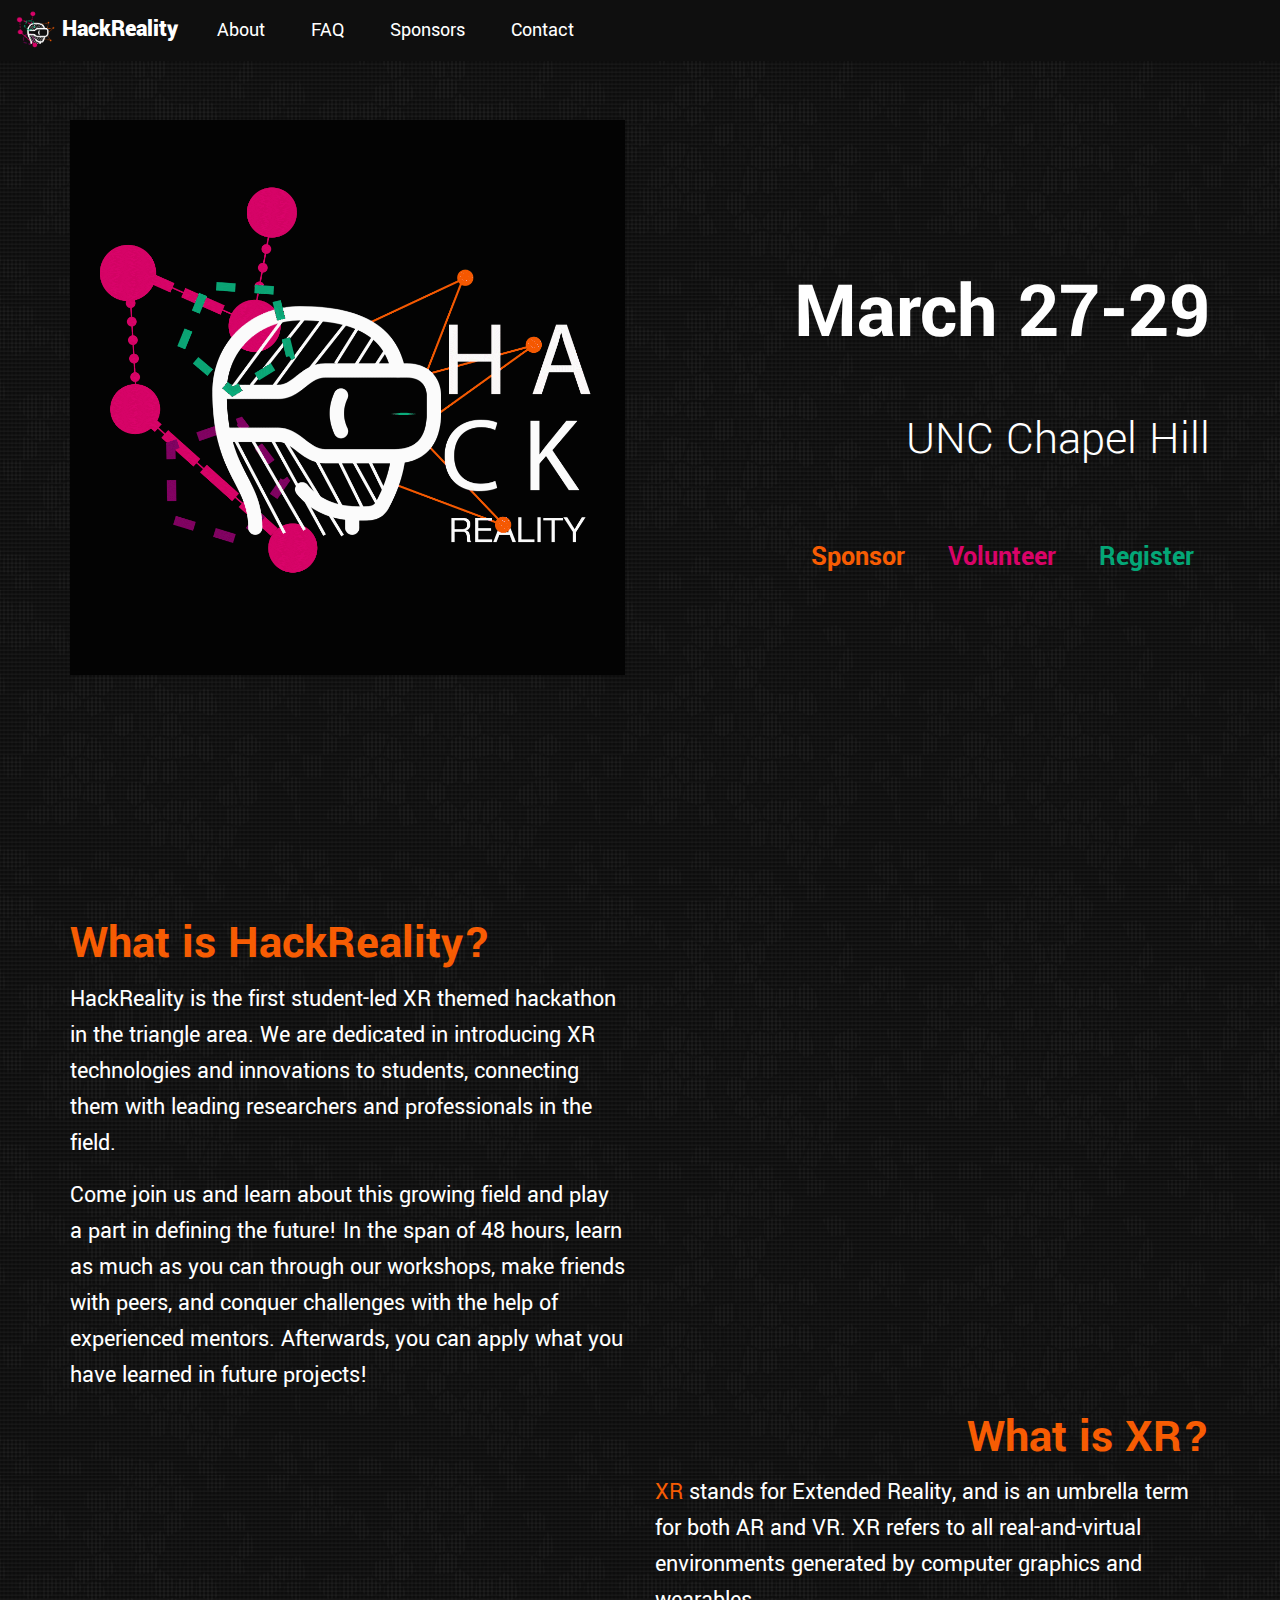
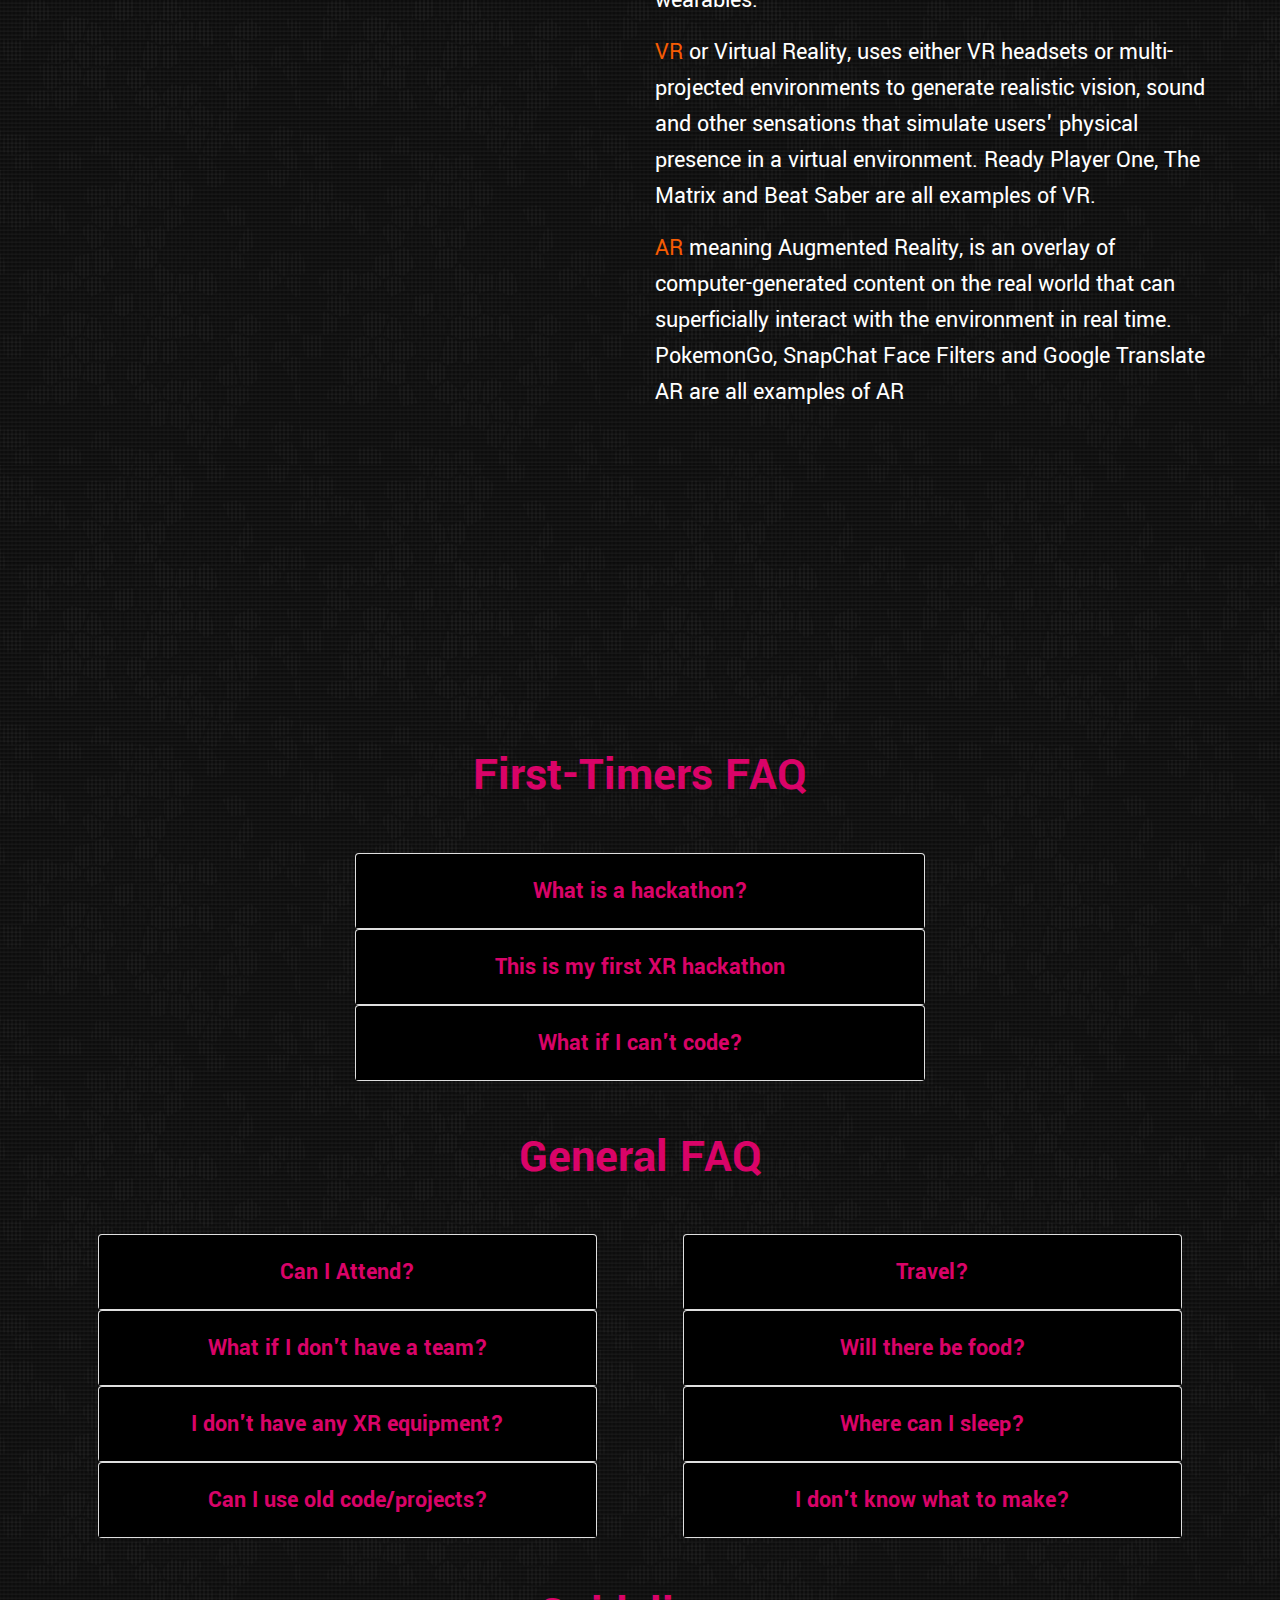
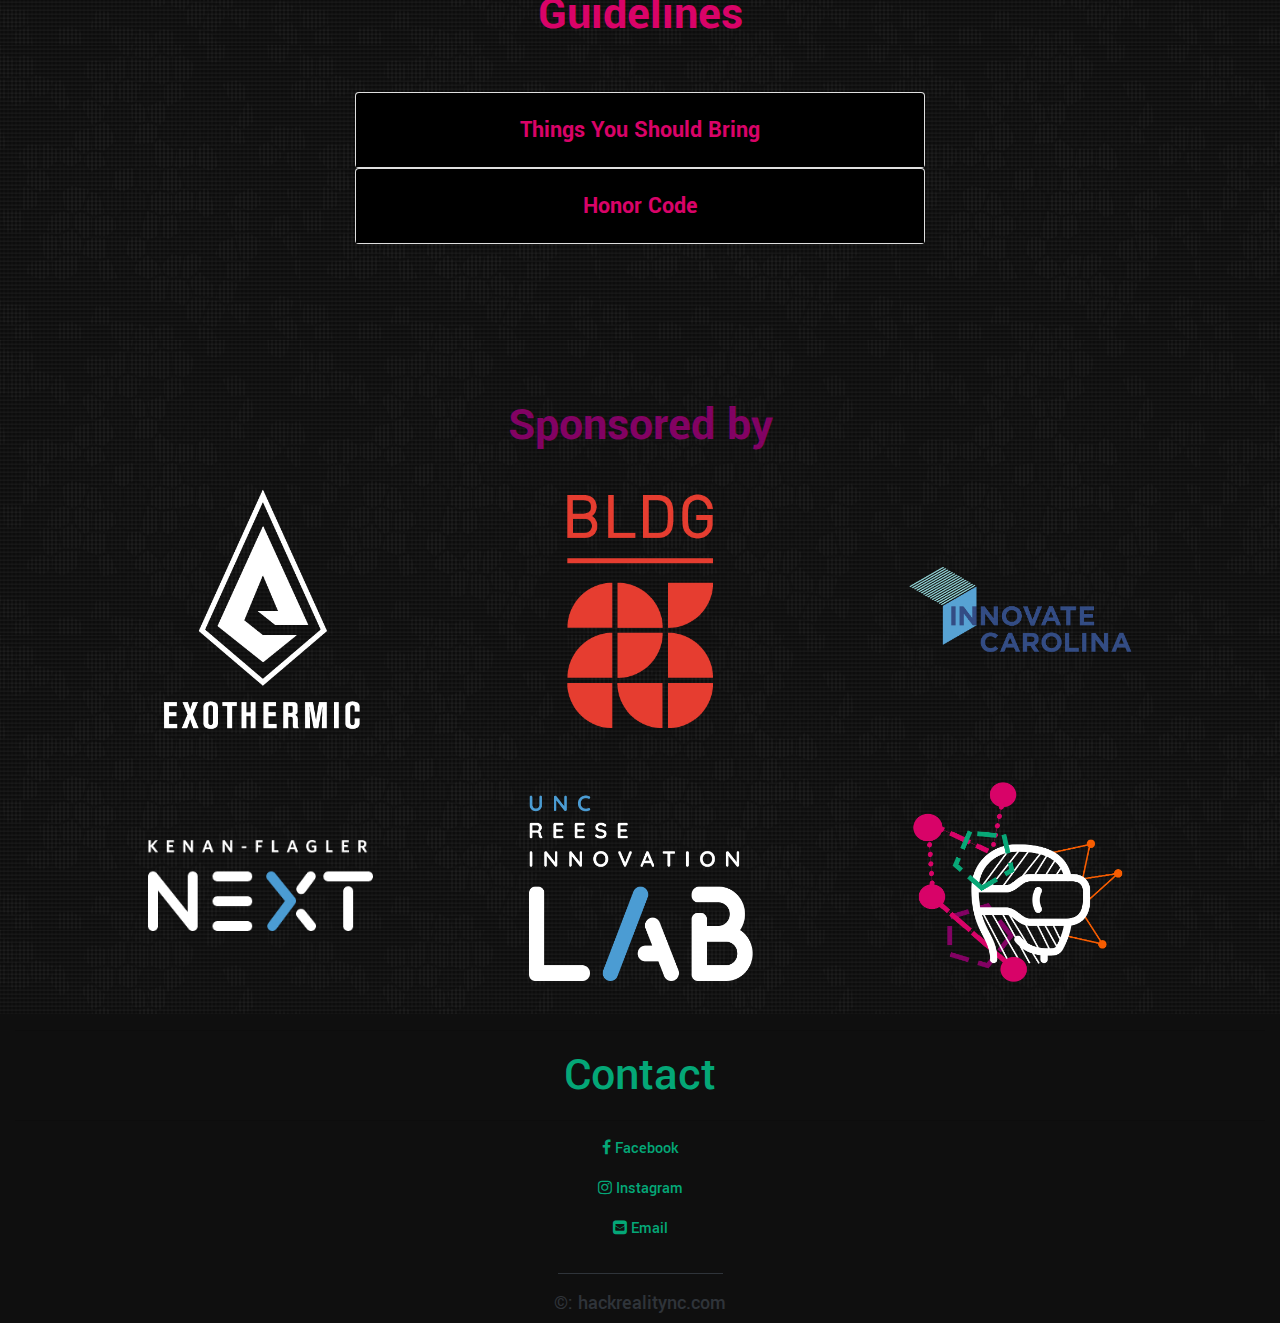
==== commit cb74f4dc: "Improved mobile design" ====
--- a/index.html
+++ b/index.html
@@ -121,16 +121,16 @@
     <div class="container site-section" id="about">
       <div class="row">
         <div class="col-md-6 col-sm-12">
-          <h1 class="display-4 section-header wow animated fadeInLeft">
+          <h1 class="display-4 section-header wow animated fadeIn">
             <a name="about">What is HackReality?</a>
           </h1>
-          <p class="wow animated fadeInLeft">
+          <p class="wow animated fadeIn">
             HackReality is the first student-led XR themed hackathon in the
             triangle area. We are dedicated in introducing XR technologies and
             innovations to students, connecting them with leading researchers
             and professionals in the field.
           </p>
-          <p class="wow animated fadeInLeft">
+          <p class="wow animated fadeIn">
             Come join us and learn about this growing field and play a part in
             defining the future! In the span of 48 hours, learn as much as you
             can through our workshops, make friends with peers, and conquer
@@ -138,35 +138,35 @@
             apply what you have learned in future projects!
           </p>
         </div>
-        <div class="col-md-6 col-sm-12">
-          <!-- GRAPHICS -->
+        <div class="col-md-6 col-sm-12 about-img">
+          <img class="about-img wow animated fadeIn" src=".\images\au1.jpeg" alt="">
         </div>
       </div>
       <div class="row" id="about-xr">
-        <div class="col-md-6 col-sm-12">
-          <!-- GRAPHICS -->
-        </div>
-        <div class="col-md-6 col-sm-12">
-          <h1 class="display-4 section-header wow animated fadeInRight">What is XR?</h1>
-          <p class="wow animated fadeInRight">
+        <div class="col-md-6 col-sm-12 order-md-2">
+          <h1 class="display-4 section-header wow animated fadeIn">What is XR?</h1>
+          <p class="wow animated fadeIn">
             <span class="color-orange">XR</span> stands for Extended Reality,
             and is an umbrella term for both AR and VR. XR refers to all
             real-and-virtual environments generated by computer graphics and
             wearables.
           </p>
-          <p class="wow animated fadeInRight">
+          <p class="wow animated fadeIn">
             <span class="color-orange">VR</span> or Virtual Reality, uses either
             VR headsets or multi-projected environments to generate realistic
             vision, sound and other sensations that simulate users' physical
             presence in a virtual environment. Ready Player One, The Matrix and
             Beat Saber are all examples of VR.
           </p>
-          <p class="wow animated fadeInRight">
+          <p class="wow animated fadeIn">
             <span class="color-orange">AR</span> meaning Augmented Reality, is
             an overlay of computer-generated content on the real world that can
             superficially interact with the environment in real time. PokemonGo,
             SnapChat Face Filters and Google Translate AR are all examples of AR
           </p>
+        </div>
+        <div class="col-md-6 col-sm-12 about-img order-md-1">
+          <img class="about-img wow animated fadeIn" src=".\images\au2.jpeg" alt="">
         </div>
       </div>
     </div>
@@ -225,7 +225,7 @@
                     aria-expanded="true"
                     aria-controls="collapseOne"
                   >
-                    This is my first hackathon/XR hackathon
+                    This is my first XR hackathon
                   </button>
                 </h2>
               </div>
@@ -257,7 +257,7 @@
                     aria-expanded="false"
                     aria-controls="collapseTwo"
                   >
-                    I can't code / haven't coded XR before?
+                    What if I can't code?
                   </button>
                 </h2>
               </div>
@@ -357,7 +357,7 @@
                     aria-expanded="false"
                     aria-controls="collapseSix"
                   >
-                    What if I don't have any XR equipment?
+                    I don't have any XR equipment?
                   </button>
                 </h2>
               </div>
@@ -511,7 +511,7 @@
                     aria-expanded="false"
                     aria-controls="collapseEleven"
                   >
-                    What if I don't know what to make?
+                    I don't know what to make?
                   </button>
                 </h2>
               </div>
@@ -595,7 +595,7 @@
                 data-parent="#accordionExample"
               >
                 <div class="card-body">
-                  <ul class="card-text">
+                  <ul class="card-text" id="honor-code">
                     <li>
                       HackReality is all-inclusive. Please respect your fellow
                       peers, organizers, mentors - basically everyone in the
@@ -663,10 +663,10 @@
       </div>
       <div class="row text-center">
         <div class="col-md-4 sponsor-image">
-          <img class="wow animated fadeIn" src="./images/hr-logo-small.png" alt="" />
+          <img class="wow animated fadeIn" src=".\images\kf-logo-dark.png" alt="" />
         </div>
         <div class="col-md-4 sponsor-image">
-          <img class="wow animated fadeIn" src="./images/hr-logo-small.png" alt="" />
+          <img class="wow animated fadeIn" src=".\images\il-logo.png" alt="" />
         </div>
         <div class="col-md-4 sponsor-image">
           <img class="wow animated fadeIn" src="./images/hr-logo-small.png" alt="" />
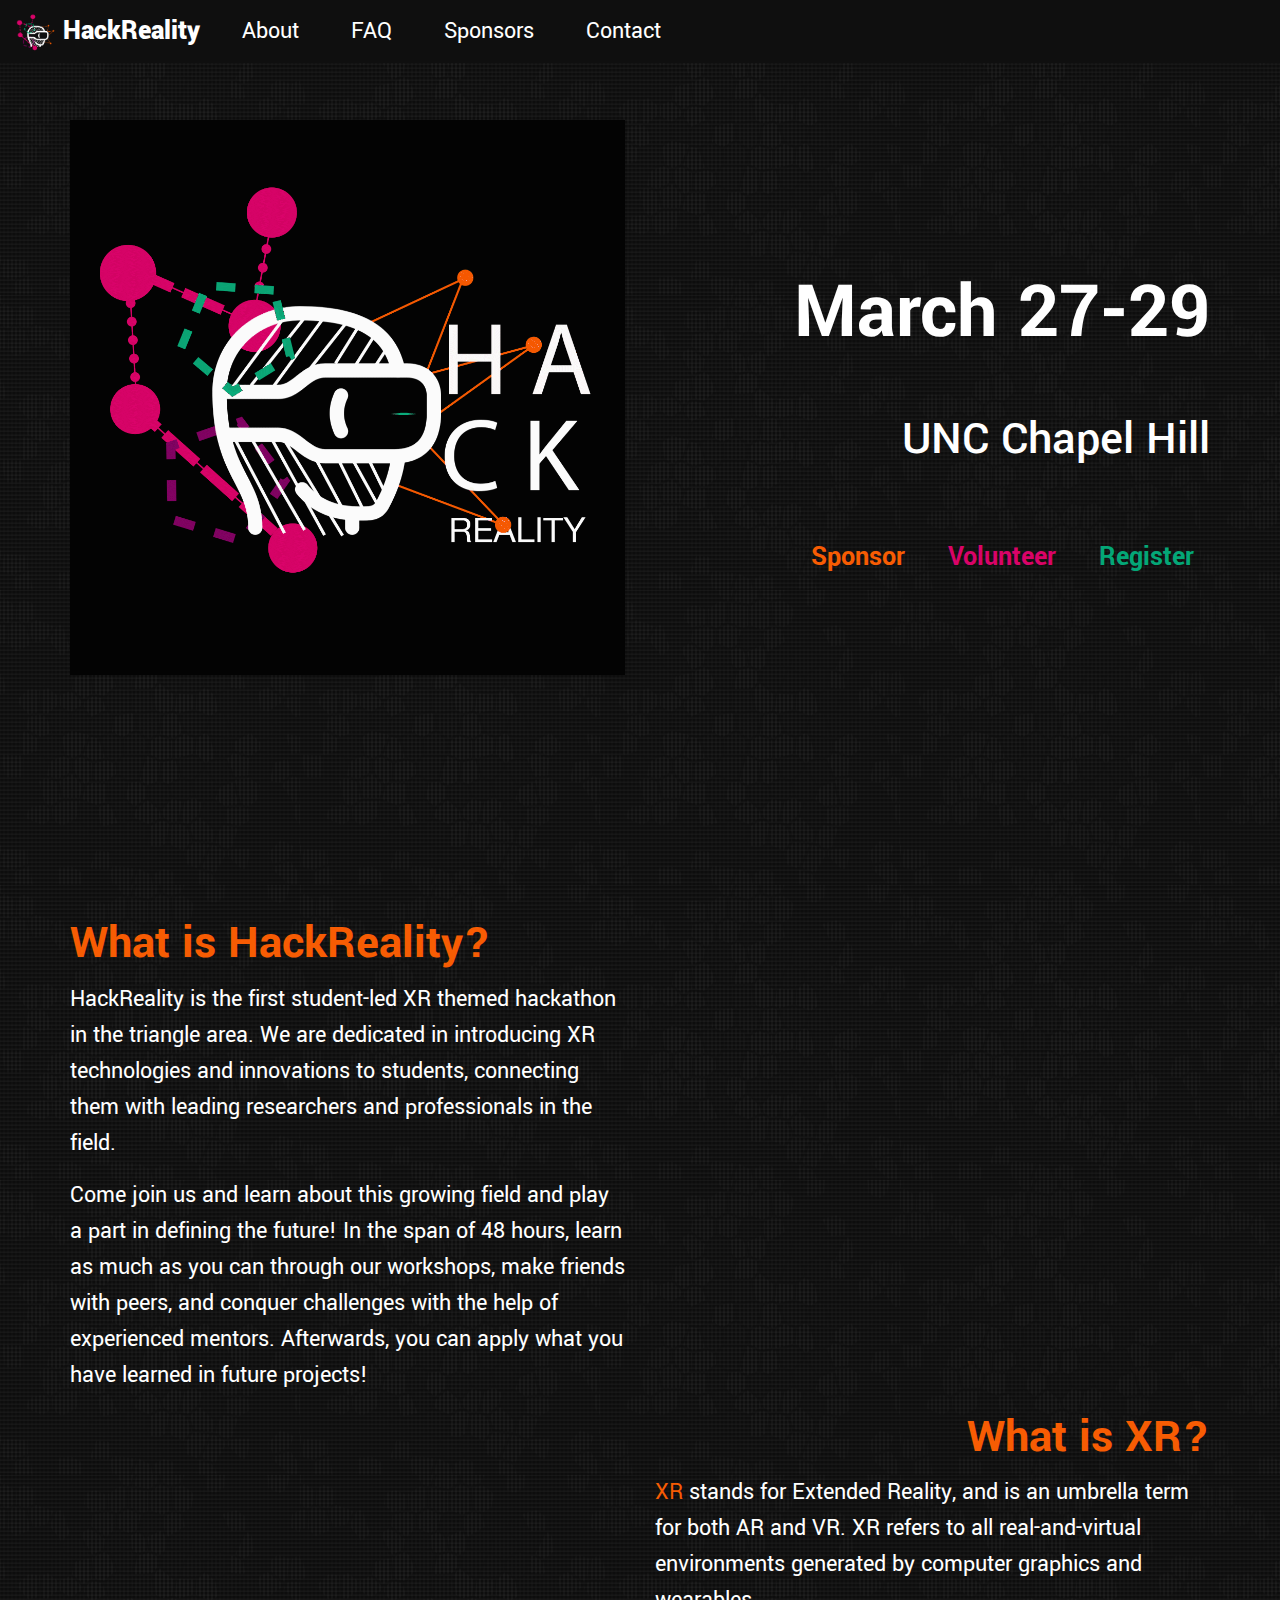
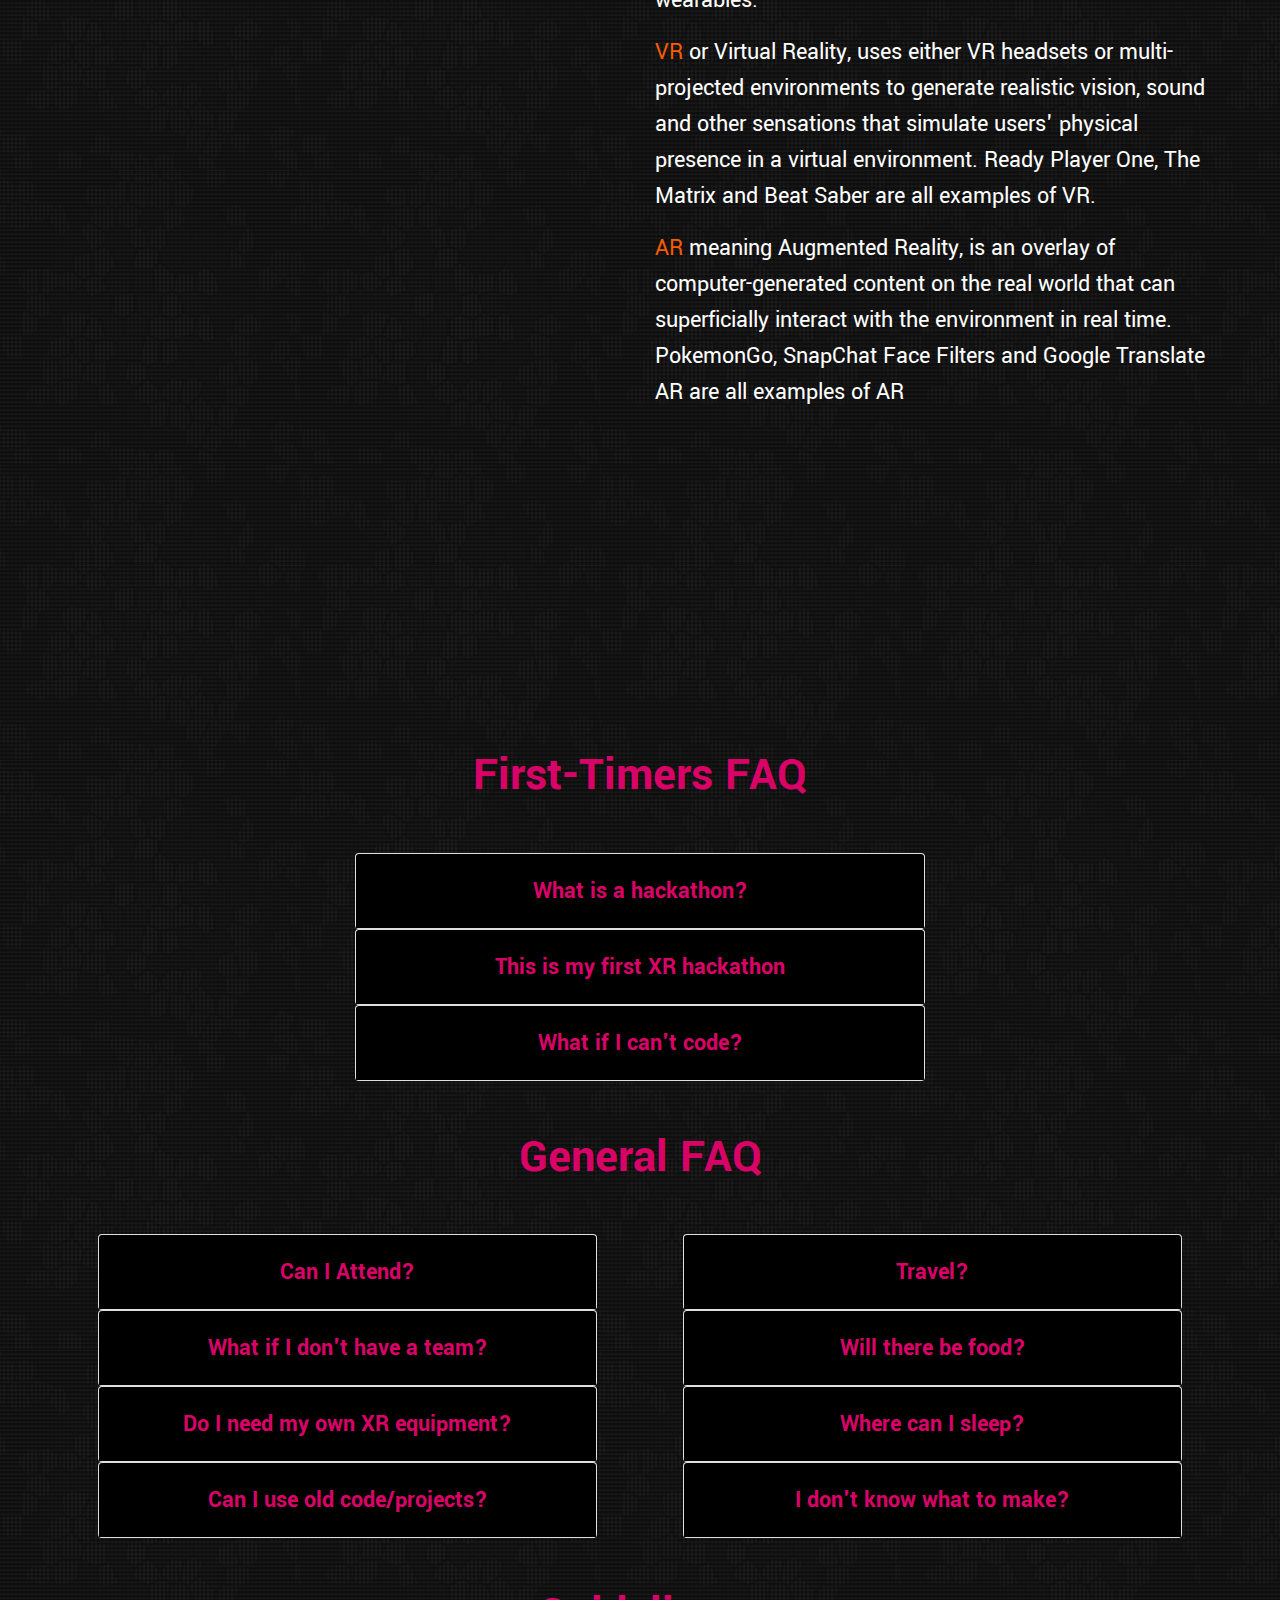
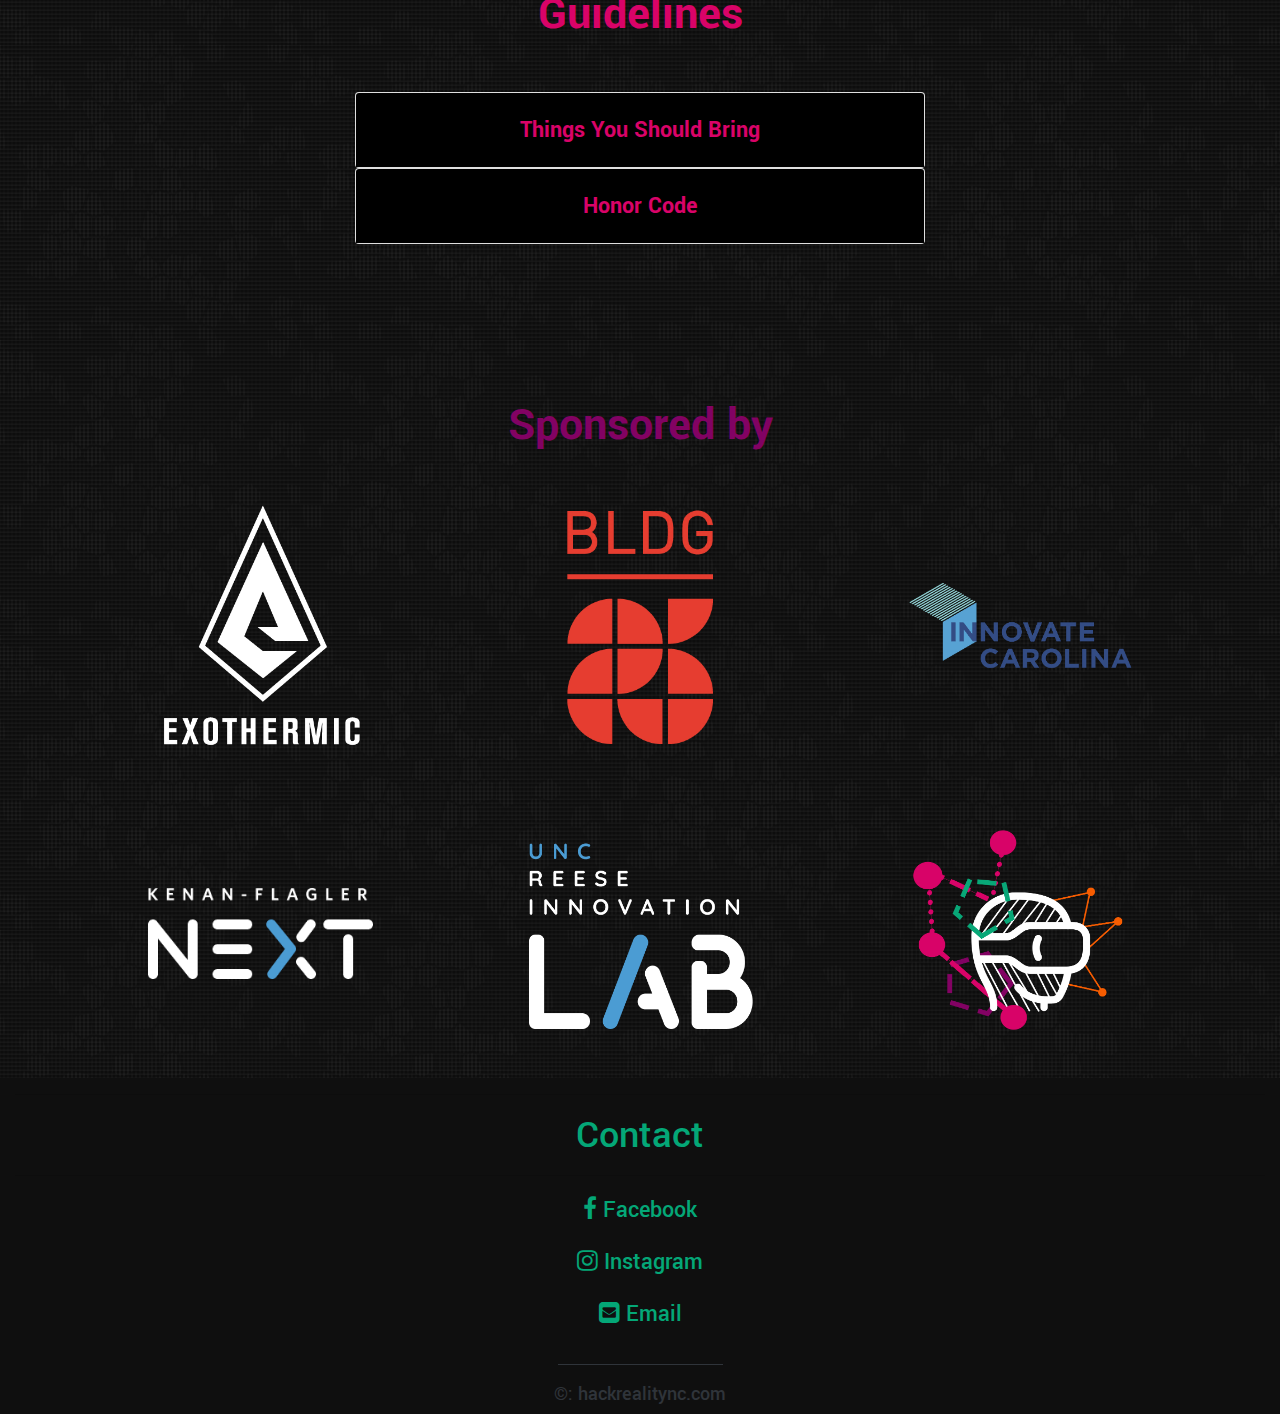
==== commit 6178b9ef: "compressed images and other performance improvements" ====
--- a/index.html
+++ b/index.html
@@ -30,12 +30,19 @@
       integrity="sha384-wvfXpqpZZVQGK6TAh5PVlGOfQNHSoD2xbE+QkPxCAFlNEevoEH3Sl0sibVcOQVnN"
       crossorigin="anonymous"
     />
-    <link rel="stylesheet" href="https://cdnjs.cloudflare.com/ajax/libs/animate.css/3.7.2/animate.min.css">
-    <script src="https://cdnjs.cloudflare.com/ajax/libs/wow/1.1.2/wow.min.js" integrity="sha256-z6FznuNG1jo9PP3/jBjL6P3tvLMtSwiVAowZPOgo56U=" crossorigin="anonymous"></script>
+    <link
+      rel="stylesheet"
+      href="https://cdnjs.cloudflare.com/ajax/libs/animate.css/3.7.2/animate.min.css"
+    />
+    <script
+      src="https://cdnjs.cloudflare.com/ajax/libs/wow/1.1.2/wow.min.js"
+      integrity="sha256-z6FznuNG1jo9PP3/jBjL6P3tvLMtSwiVAowZPOgo56U="
+      crossorigin="anonymous"
+    ></script>
     <script>
       new WOW().init();
     </script>
-    
+
     <script
       src="https://code.jquery.com/jquery-3.3.1.slim.min.js"
       integrity="sha384-q8i/X+965DzO0rT7abK41JStQIAqVgRVzpbzo5smXKp4YfRvH+8abtTE1Pi6jizo"
@@ -61,7 +68,7 @@
         ><span class="purple">Real</span><span class="green">ity</span>
       </a>
       <button
-        class="navbar-toggler"
+        class="hb navbar-toggler"
         type="button"
         data-toggle="collapse"
         data-target="#navbarSupportedContent"
@@ -101,15 +108,29 @@
         </div>
         <div class="col-md-6 col-sm-12">
           <div id="hackreality">
-            <h1 class="display-1 animated fadeInRight">March 27-29</h1>
-            <h2 class="display-4 animated fadeInRight">UNC Chapel Hill</h2>
-            <button type="button" id="register-btn" class="btn btn-lg animated fadeIn">
+            <h1 id="date-header" class="animated fadeInRight">March 27-29</h1>
+            <h2 id="location-header" class="animated fadeInRight">
+              UNC Chapel Hill
+            </h2>
+            <button
+              type="button"
+              id="register-btn"
+              class="signup-btn btn btn-lg animated fadeIn"
+            >
               Register
             </button>
-            <button type="button" id="volunteer-btn" class="btn btn-lg animated fadeIn">
+            <button
+              type="button"
+              id="volunteer-btn"
+              class="signup-btn btn btn-lg animated fadeIn"
+            >
               Volunteer
             </button>
-            <button type="button" id="sponsor-btn" class="btn btn-lg animated fadeIn">
+            <button
+              type="button"
+              id="sponsor-btn"
+              class="signup-btn btn btn-lg animated fadeIn"
+            >
               Sponsor
             </button>
           </div>
@@ -121,7 +142,7 @@
     <div class="container site-section" id="about">
       <div class="row">
         <div class="col-md-6 col-sm-12">
-          <h1 class="display-4 section-header wow animated fadeIn">
+          <h1 class="section-header color-orange wow animated fadeIn">
             <a name="about">What is HackReality?</a>
           </h1>
           <p class="wow animated fadeIn">
@@ -138,13 +159,19 @@
             apply what you have learned in future projects!
           </p>
         </div>
-        <div class="col-md-6 col-sm-12 about-img">
-          <img class="about-img wow animated fadeIn" src=".\images\au1.jpeg" alt="">
+        <div class="col-md-6 col-sm-12 center-img-container">
+          <img
+            class="about-img wow animated fadeIn"
+            src=".\images\au1.jpeg"
+            alt=""
+          />
         </div>
       </div>
       <div class="row" id="about-xr">
         <div class="col-md-6 col-sm-12 order-md-2">
-          <h1 class="display-4 section-header wow animated fadeIn">What is XR?</h1>
+          <h1 class="section-header color-orange wow animated fadeIn">
+            What is XR?
+          </h1>
           <p class="wow animated fadeIn">
             <span class="color-orange">XR</span> stands for Extended Reality,
             and is an umbrella term for both AR and VR. XR refers to all
@@ -165,18 +192,24 @@
             SnapChat Face Filters and Google Translate AR are all examples of AR
           </p>
         </div>
-        <div class="col-md-6 col-sm-12 about-img order-md-1">
-          <img class="about-img wow animated fadeIn" src=".\images\au2.jpeg" alt="">
+        <div class="col-md-6 col-sm-12 center-img-container order-md-1">
+          <img
+            class="about-img wow animated fadeIn"
+            src=".\images\au2.jpeg"
+            alt=""
+          />
         </div>
       </div>
     </div>
 
     <hr />
 
-    <!-- FAQ/Travel -->
+    <!-- FAQs -->
     <div class="container site-section" id="faq">
       <div class="accordion" id="accordionExample">
-        <h1 class="display-4 section-header wow animated fadeIn">First-Timers FAQ</h1>
+        <h1 class="section-header wow animated fadeIn">
+          First-Timers FAQ
+        </h1>
         <div class="row" id="first-time">
           <div class="col-md-12">
             <div class="card wow animated fadeIn">
@@ -283,7 +316,9 @@
             </div>
           </div>
         </div>
-        <h1 class="display-4 section-header wow animated fadeIn">General FAQ</h1>
+        <h1 class="section-header wow animated fadeIn">
+          General FAQ
+        </h1>
         <div class="row">
           <div class="col-md-6 col-sm-12">
             <div class="card wow animated fadeIn">
@@ -357,7 +392,7 @@
                     aria-expanded="false"
                     aria-controls="collapseSix"
                   >
-                    I don't have any XR equipment?
+                    Do I need my own XR equipment?
                   </button>
                 </h2>
               </div>
@@ -533,7 +568,7 @@
             </div>
           </div>
         </div>
-        <h1 class="display-4 section-header wow animated fadeIn">Guidelines</h1>
+        <h1 class="section-header wow animated fadeIn">Guidelines</h1>
         <div class="row" id="guidelines">
           <div class="col-md-12">
             <div class="card wow animated fadeIn">
@@ -649,27 +684,50 @@
 
     <!-- Sponsors -->
     <div class="container site section" id="sponsors">
-      <h1 class="display-4 section-header wow animated fadeIn"><a name="sponsors">Sponsored by</a></h1>
+      <h1 class="section-header wow animated fadeIn">
+        <a name="sponsors">Sponsored by</a>
+      </h1>
       <div class="row text-center">
-        <div class="col-md-4 sponsor-image">
-          <img class="wow animated fadeIn" src="./images/exothermic-logo.png" alt="" />
-        </div>
-        <div class="col-md-4 sponsor-image">
-          <img id="bldg" class="wow animated fadeIn" src="./images/bldg-logo-red.png" alt="" />
-        </div>
-        <div class="col-md-4 sponsor-image">
-          <img class="wow animated fadeIn" src=".\images\innovatecarolina-logo.png" alt="" />
+        <div class="col-md-4 center-img-container">
+          <img
+            class="wow animated fadeIn"
+            src="./images/exothermic-logo.png"
+            alt=""
+          />
+        </div>
+        <div class="col-md-4 center-img-container">
+          <img
+            id="bldg"
+            class="wow animated fadeIn"
+            src="./images/bldg-logo-red.png"
+            alt=""
+          />
+        </div>
+        <div class="col-md-4 center-img-container">
+          <img
+            class="wow animated fadeIn"
+            src=".\images\innovatecarolina-logo.png"
+            alt=""
+          />
         </div>
       </div>
       <div class="row text-center">
-        <div class="col-md-4 sponsor-image">
-          <img class="wow animated fadeIn" src=".\images\kf-logo-dark.png" alt="" />
-        </div>
-        <div class="col-md-4 sponsor-image">
+        <div class="col-md-4 center-img-container">
+          <img
+            class="wow animated fadeIn"
+            src=".\images\kf-logo-dark.png"
+            alt=""
+          />
+        </div>
+        <div class="col-md-4 center-img-container">
           <img class="wow animated fadeIn" src=".\images\il-logo.png" alt="" />
         </div>
-        <div class="col-md-4 sponsor-image">
-          <img class="wow animated fadeIn" src="./images/hr-logo-small.png" alt="" />
+        <div class="col-md-4 center-img-container">
+          <img
+            class="wow animated fadeIn"
+            src="./images/hr-logo-small.png"
+            alt=""
+          />
         </div>
       </div>
     </div>
--- a/styles/main.css
+++ b/styles/main.css
@@ -12,37 +12,44 @@
   scroll-behavior: smooth;
 }
 
-h1 {
-  text-align: center;
-}
-
-/* general header class styles */
+/* general styles */
 
 .section-header {
   font-weight: 500;
+  font-size: 3em;
 }
 
 .site-section {
   padding: 7.5em 0;
 }
 
+.color-orange {
+  color: #f75c03;
+}
+
+.center-img-container {
+  display: flex;
+  align-items: center;
+  justify-content: center;
+}
+
 /* nav styles */
 
-.navbar-default {
+.navbar {
   padding: 0.33em 1em;
   font-family: "Yantramanav", sans-serif;
   background-color: rgb(15, 15, 15);
 }
 
 .navbar-brand {
-  font-size: 1.5em;
+  font-size: 1.75em;
   font-weight: 800;
   color: white;
 }
 
 .nav-item {
   padding: 0em 0.75em;
-  font-size: 1.25em;
+  font-size: 1.5em;
 }
 
 .nav-item > a {
@@ -65,32 +72,32 @@
 /* home styles */
 
 #home {
+  color: white;
+  overflow: hidden;
   text-align: center;
-  color: white;
-  overflow: hidden;
 }
 
 .logo {
   width: 80%;
 }
 
-#hackreality {
-  text-align: center !important;
-}
-
-#hackreality h1 {
+#date-header {
   font-size: 10vw;
   margin-bottom: 2.5%;
   font-weight: 600;
 }
 
-#hackreality h2 {
+#location-header {
   font-size: 7.5vw;
   margin-bottom: 5%;
   animation-delay: 250ms;
 }
 
-#hackreality button {
+.about-img {
+  width: 100%;
+}
+
+.signup-btn {
   font-size: 5vw;
   font-weight: 600;
   background-color: rgba(0, 0, 0, 0);
@@ -98,11 +105,11 @@
   margin-left: 2% !important;
 }
 
-#hackreality button:focus {
+.signup-btn:focus {
   box-shadow: none;
 }
 
-#hackreality button:hover {
+.signup-btn:hover {
   background-color: rgb(255, 255, 255);
   color: black;
 }
@@ -115,7 +122,6 @@
 #volunteer-btn {
   color: #d90368;
   animation-delay: 667ms;
-
 }
 
 #register-btn {
@@ -125,13 +131,10 @@
 
 /* about styles */
 
-#about {
-  min-height: 400px;
-}
-
-#about h1 {
-  color: #f75c03;
-  font-size: 3em;
+.about-img-container {
+  display: flex;
+  align-items: center;
+  justify-content: center;
 }
 
 #about p {
@@ -141,13 +144,9 @@
 
 /* faq styles */
 
-#faq {
-  min-height: 400px;
-}
 #faq h1 {
   color: #d90368;
   text-align: center;
-  font-size: 3em;
   margin: 1em 0;
 }
 
@@ -179,7 +178,7 @@
 .card .btn-link {
   font-size: 0.55em;
   font-weight: 600;
-  color: #d90368;
+  color: #d90368 !important;
 }
 
 .card-text {
@@ -190,29 +189,22 @@
   width: 90%;
 }
 
+#honor-code {
+  font-size: 1em !important;
+}
+
 /* sponsor styles */
-
-#sponsors {
-  min-height: 400px;
-}
 
 #sponsors h1 {
   color: #820263;
   text-align: center;
-  font-size: 3em;
 }
 
 #sponsors img {
   width: 225px;
-  margin: 1em 0;
+  margin: 2em 0;
   vertical-align: middle;
   animation-delay: 250ms;
-}
-
-.sponsor-image {
-  display:flex;
-  align-items:center;
-  justify-content:center;
 }
 
 #bldg {
@@ -224,15 +216,14 @@
 #contact {
   color: #04a777;
   background-color: rgb(15, 15, 15);
-  font-size: 1.5em;
-}
-
-#contact h1 {
-  font-size: 3em;
 }
 
 #contact a {
-  color: #04a777;
+  color: #04a777 !important;
+}
+
+#contact p {
+  font-size: 0.5em;
 }
 
 .light {
@@ -287,10 +278,6 @@
   color: white; /* Overwriting BS default */
 }
 
-.color-orange {
-  color: #f75c03;
-}
-
 /* Media queries */
 
 @media only screen and (max-width: 768px) {
@@ -334,7 +321,7 @@
     margin-bottom: 60px;
   }
 
-  #hackreality button {
+  .signup-btn {
     font-size: 1.75em;
     float: right;
   }
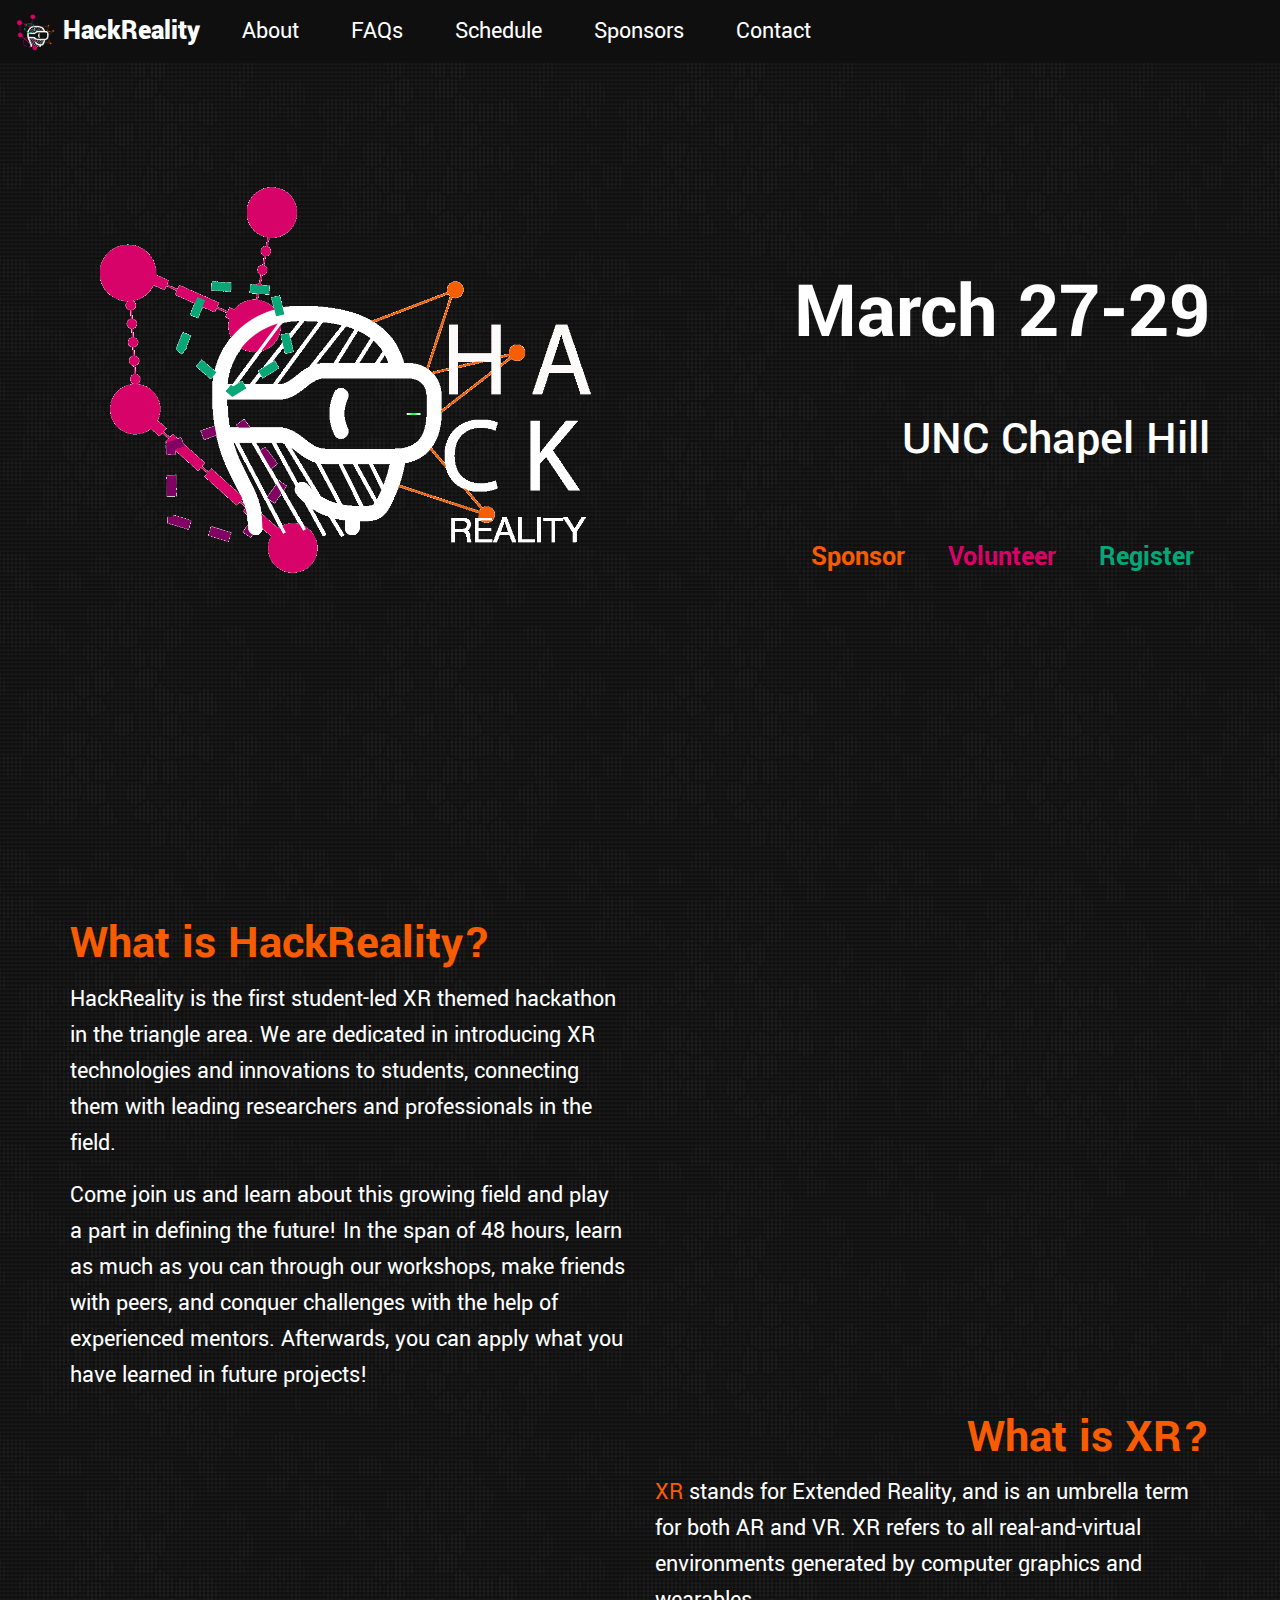
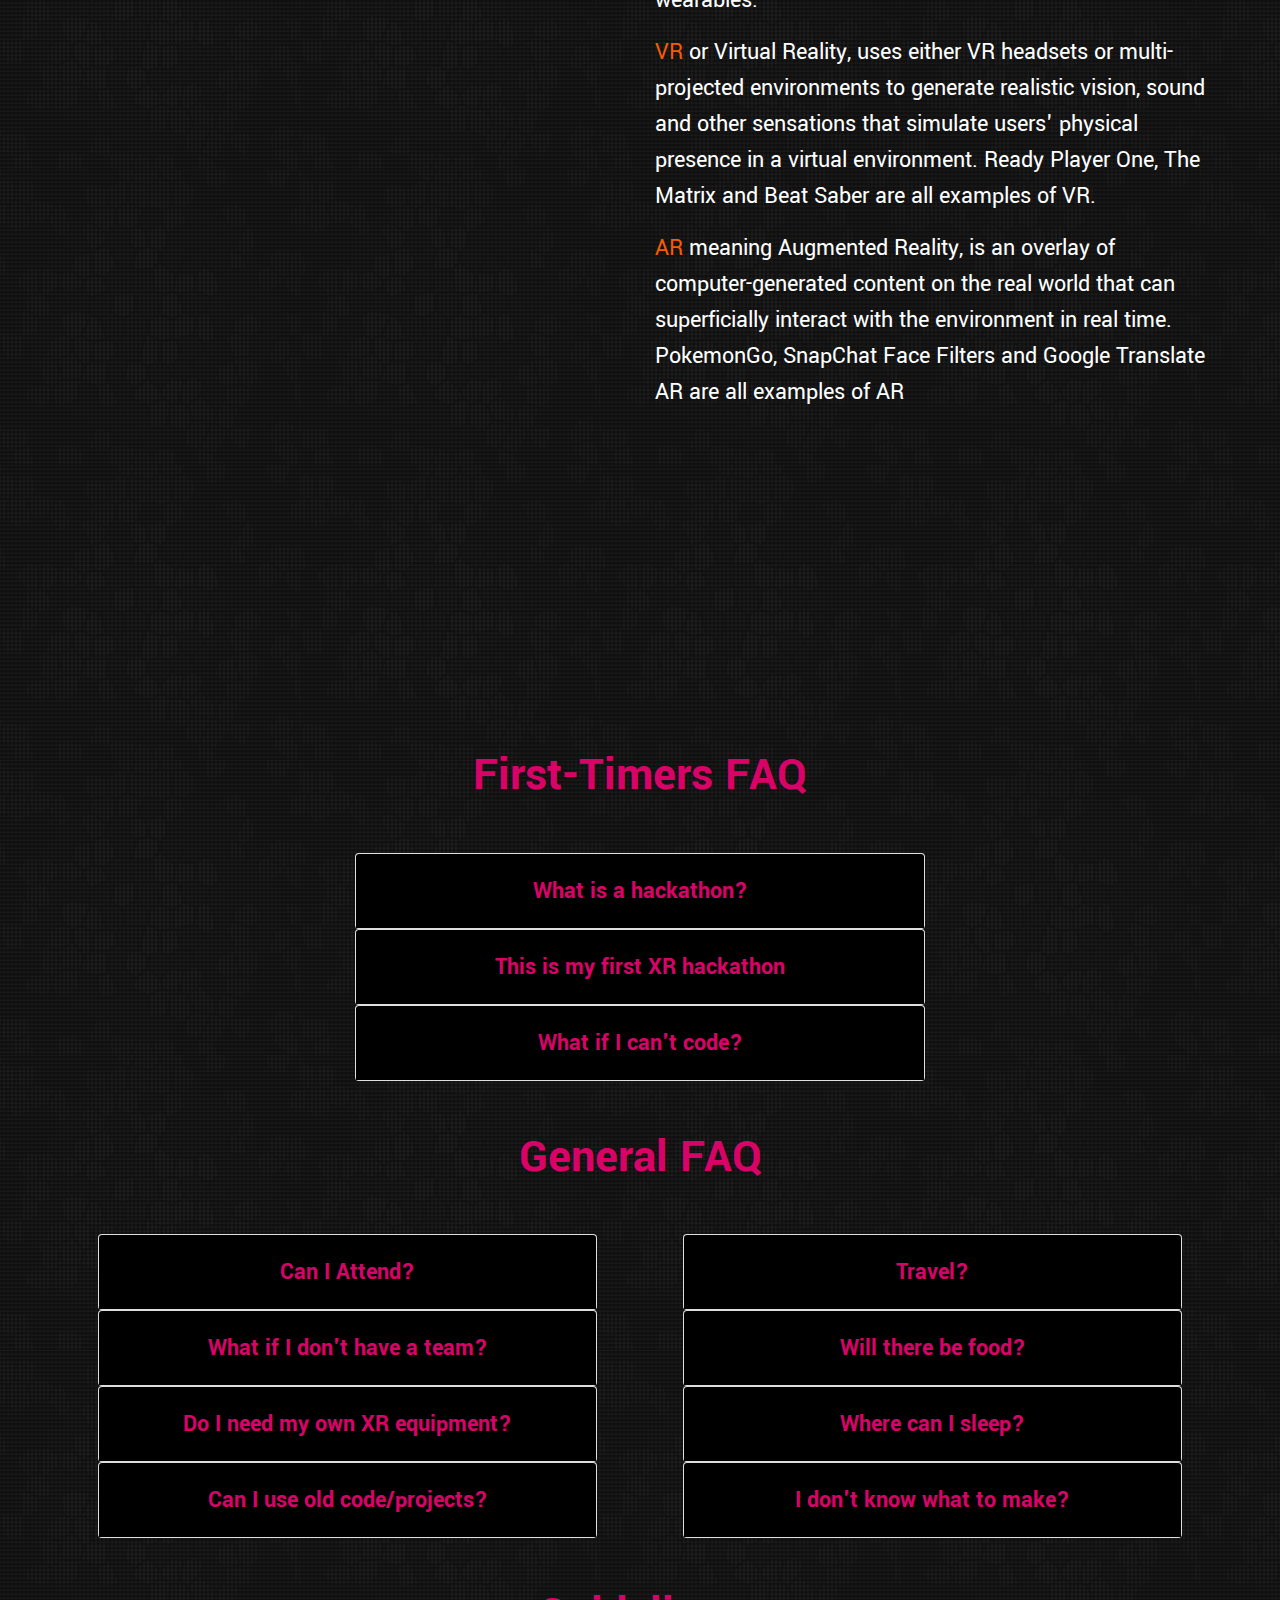
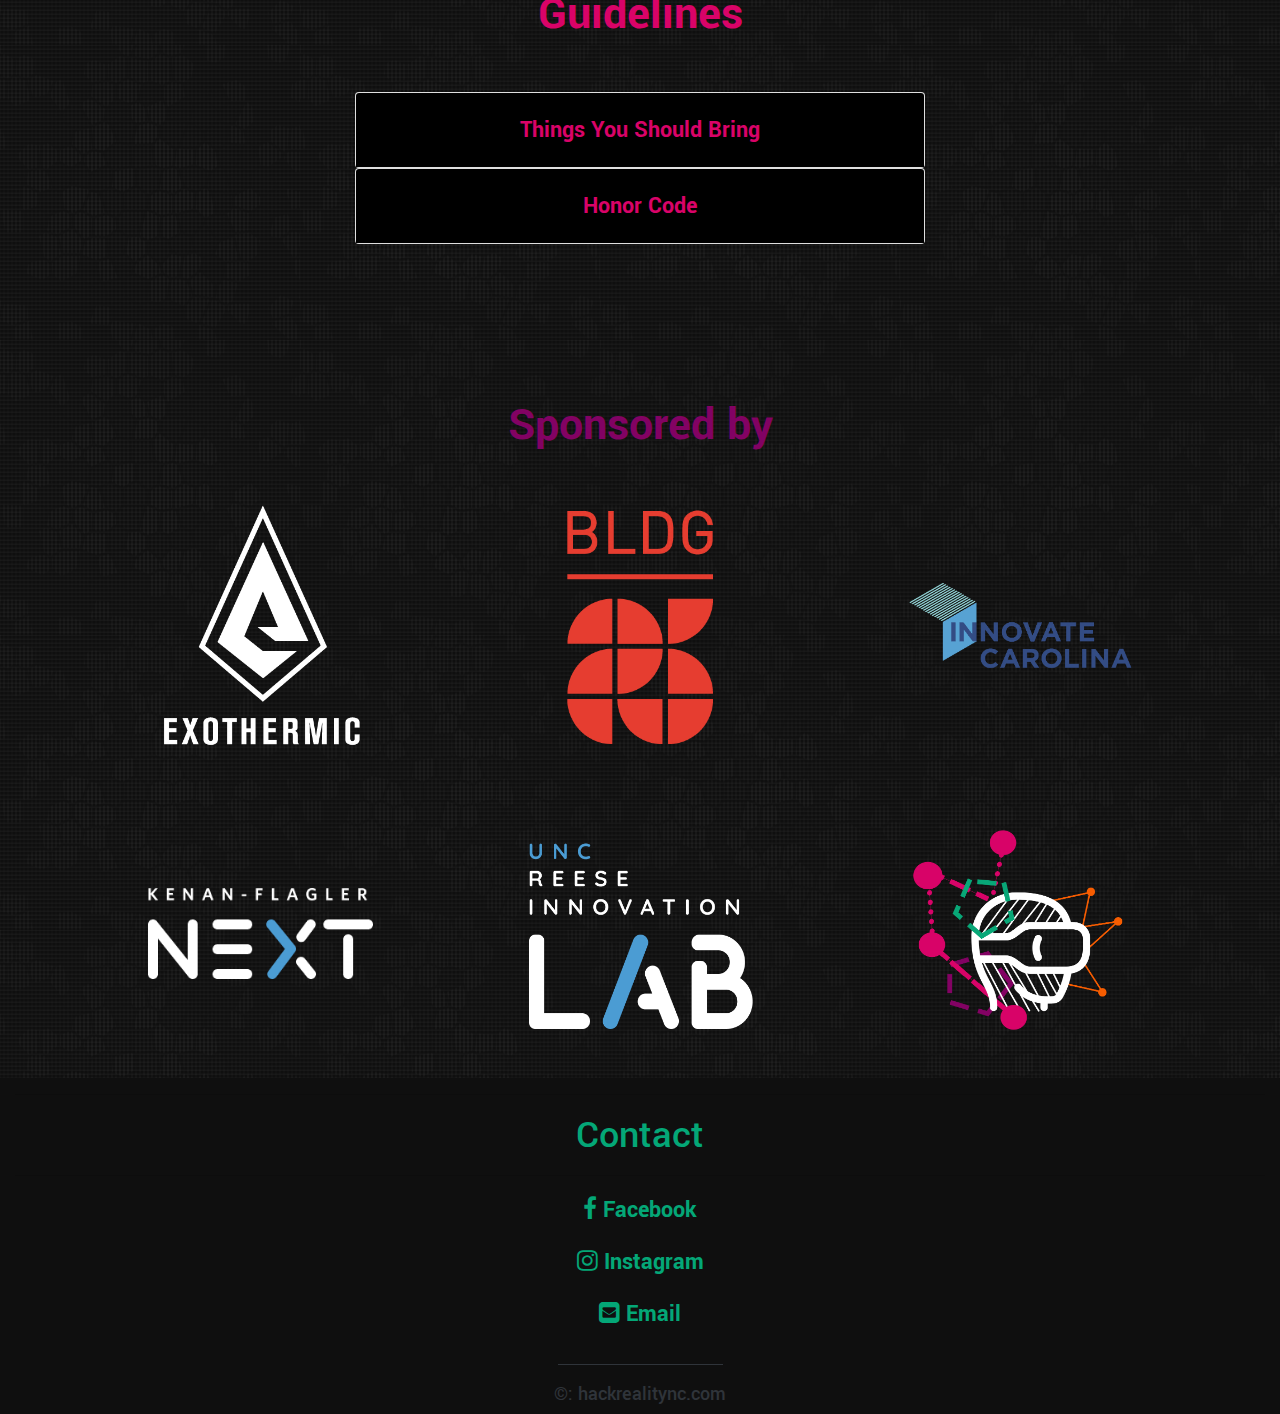
==== commit ff91322c: "added schedule page" ====
--- a/index.html
+++ b/index.html
@@ -62,7 +62,7 @@
   <body>
     <!-- Navigation -->
     <nav class="navbar fixed-top navbar-expand-lg navbar navbar-default">
-      <a class="navbar-brand" href="#">
+      <a class="navbar-brand" href="./index.html">
         <img src="images/hr-logo-small.png" alt="Logo" style="width:40px;" />
         <span class="orange">Ha</span><span class="pink">ck</span
         ><span class="purple">Real</span><span class="green">ity</span>
@@ -84,7 +84,10 @@
             <a class="nav-link" href="#about" id="about-link">About</a>
           </li>
           <li class="nav-item">
-            <a class="nav-link" href="#faq" id="faq-link">FAQ</a>
+            <a class="nav-link" href="#faq" id="faq-link">FAQs</a>
+          </li>
+          <li class="nav-item">
+            <a class="nav-link" href="./schedule.html" id="schedule-link">Schedule</a>
           </li>
           <li class="nav-item">
             <a class="nav-link" href="#sponsors" id="sponsor-link">Sponsors</a>
@@ -114,6 +117,7 @@
             </h2>
             <button
               type="button"
+              onclick="window.location.href = 'https://hackreality2020.typeform.com/to/cbcn23';"
               id="register-btn"
               class="signup-btn btn btn-lg animated fadeIn"
             >
@@ -121,6 +125,7 @@
             </button>
             <button
               type="button"
+              onclick="window.location.href = './schedule.html';"
               id="volunteer-btn"
               class="signup-btn btn btn-lg animated fadeIn"
             >
--- a/styles/main.css
+++ b/styles/main.css
@@ -3,8 +3,8 @@
   height: 100%;
   margin: 0;
   padding: 0;
-  font-family: "Yantramanav", sans-serif;
-  background-color: rgba(12.5, 12.5, 12.5, 1);
+  font-family: "Yantramanav", sans-serif !important;
+  background-color: rgba(15, 15, 15, 1);
   background-image: url("../images/bg.png");
 }
 
@@ -15,7 +15,7 @@
 /* general styles */
 
 .section-header {
-  font-weight: 500;
+  font-weight: 600;
   font-size: 3em;
 }
 
@@ -25,6 +25,10 @@
 
 .color-orange {
   color: #f75c03;
+}
+
+.color-pink {
+  color: #d90368;
 }
 
 .center-img-container {
@@ -93,10 +97,6 @@
   animation-delay: 250ms;
 }
 
-.about-img {
-  width: 100%;
-}
-
 .signup-btn {
   font-size: 5vw;
   font-weight: 600;
@@ -131,10 +131,9 @@
 
 /* about styles */
 
-.about-img-container {
-  display: flex;
-  align-items: center;
-  justify-content: center;
+.about-img {
+  width: 100%;
+  margin-bottom: 25px;
 }
 
 #about p {
@@ -191,6 +190,43 @@
 
 #honor-code {
   font-size: 1em !important;
+}
+
+/* schedule */
+.table {
+  text-align: center;
+}
+
+.table-header-row {
+  background-color: rgb(25, 25, 25);
+  color: #d90368;
+}
+
+.table-header {
+  font-size: 2.5em;
+}
+
+td {
+  font-size: 1.5em !important;
+  color: white;
+  text-align: left;
+  border-top: 1px solid #820263 !important;
+
+}
+
+.crit {
+  /* text-align: center; */
+  color: #d90368;
+  font-size: 2em;
+
+}
+
+.time {
+  font-weight: 600;
+}
+
+#schedule h1 {
+  margin-bottom: 1em;
 }
 
 /* sponsor styles */
@@ -250,6 +286,10 @@
   color: #d90368;
 }
 
+#schedule-link:hover {
+  color: #d90368;
+}
+
 #sponsor-link:hover {
   color: #820263;
 }
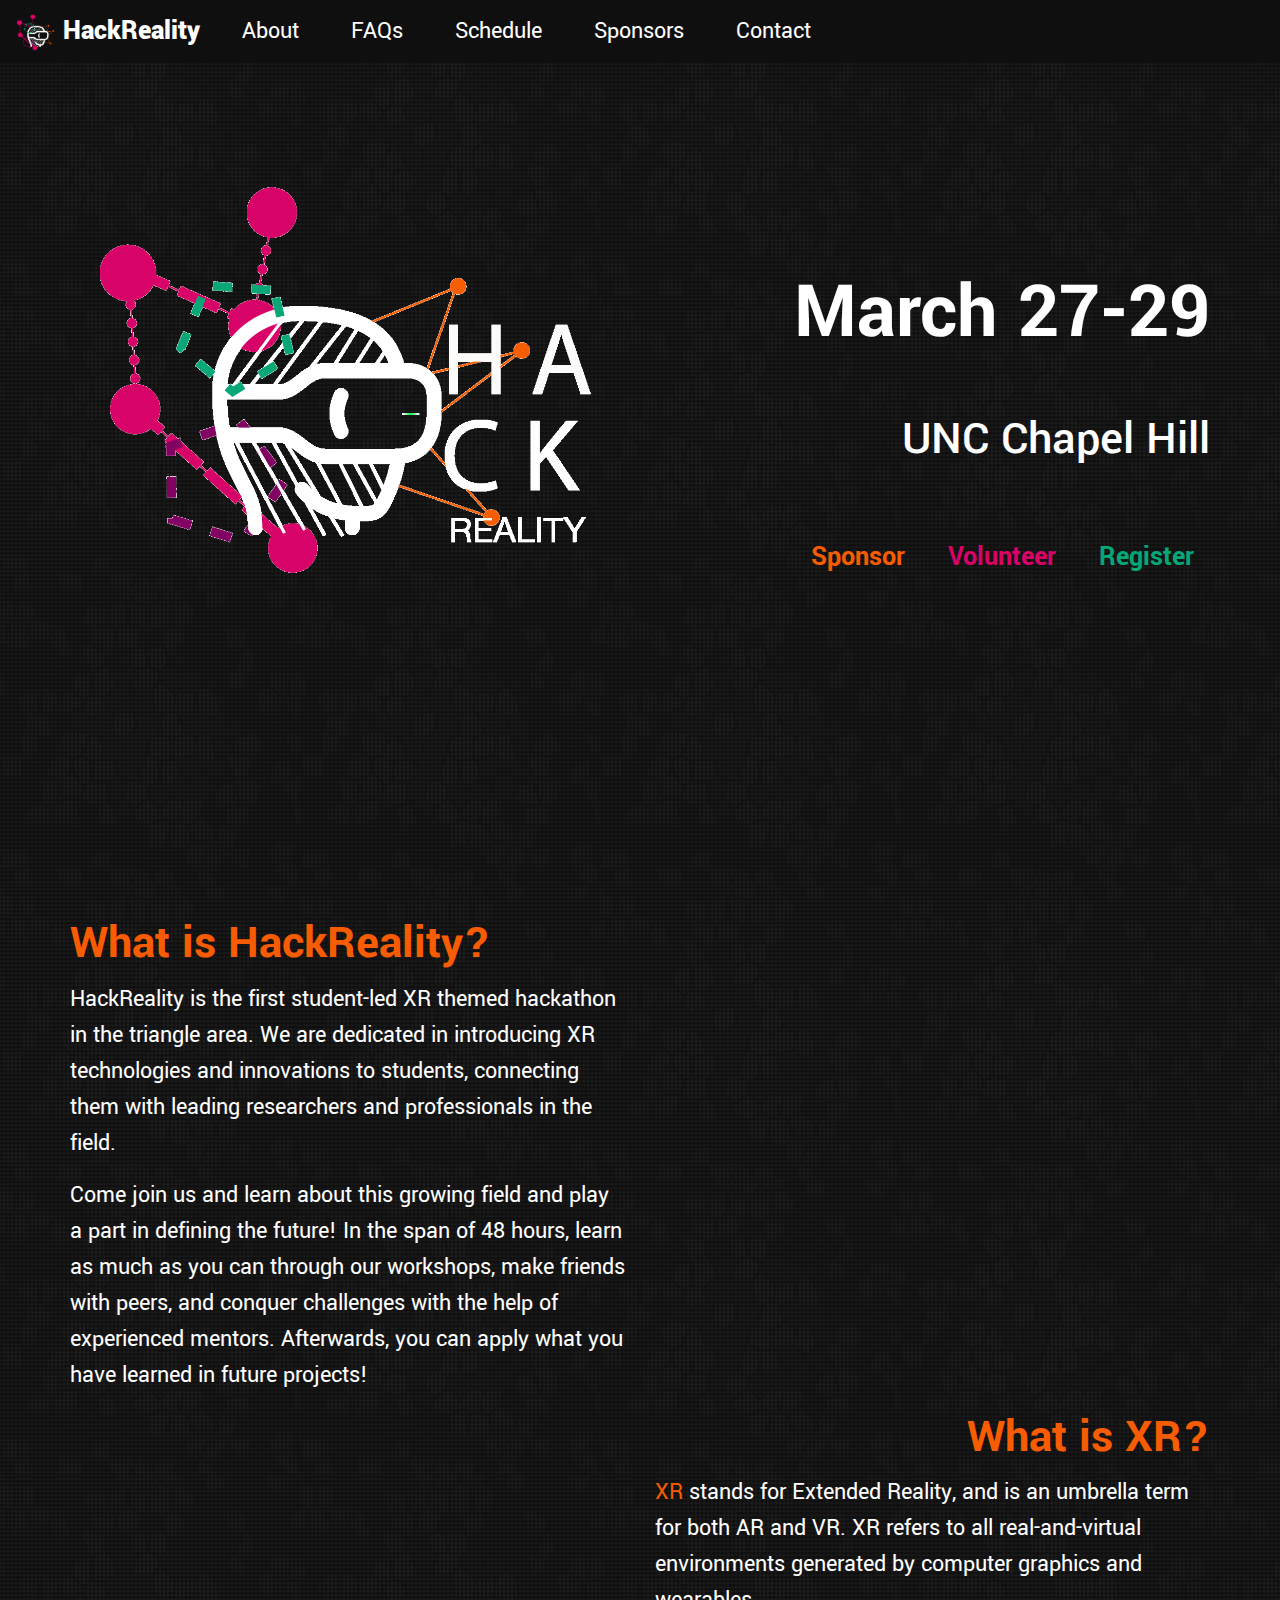
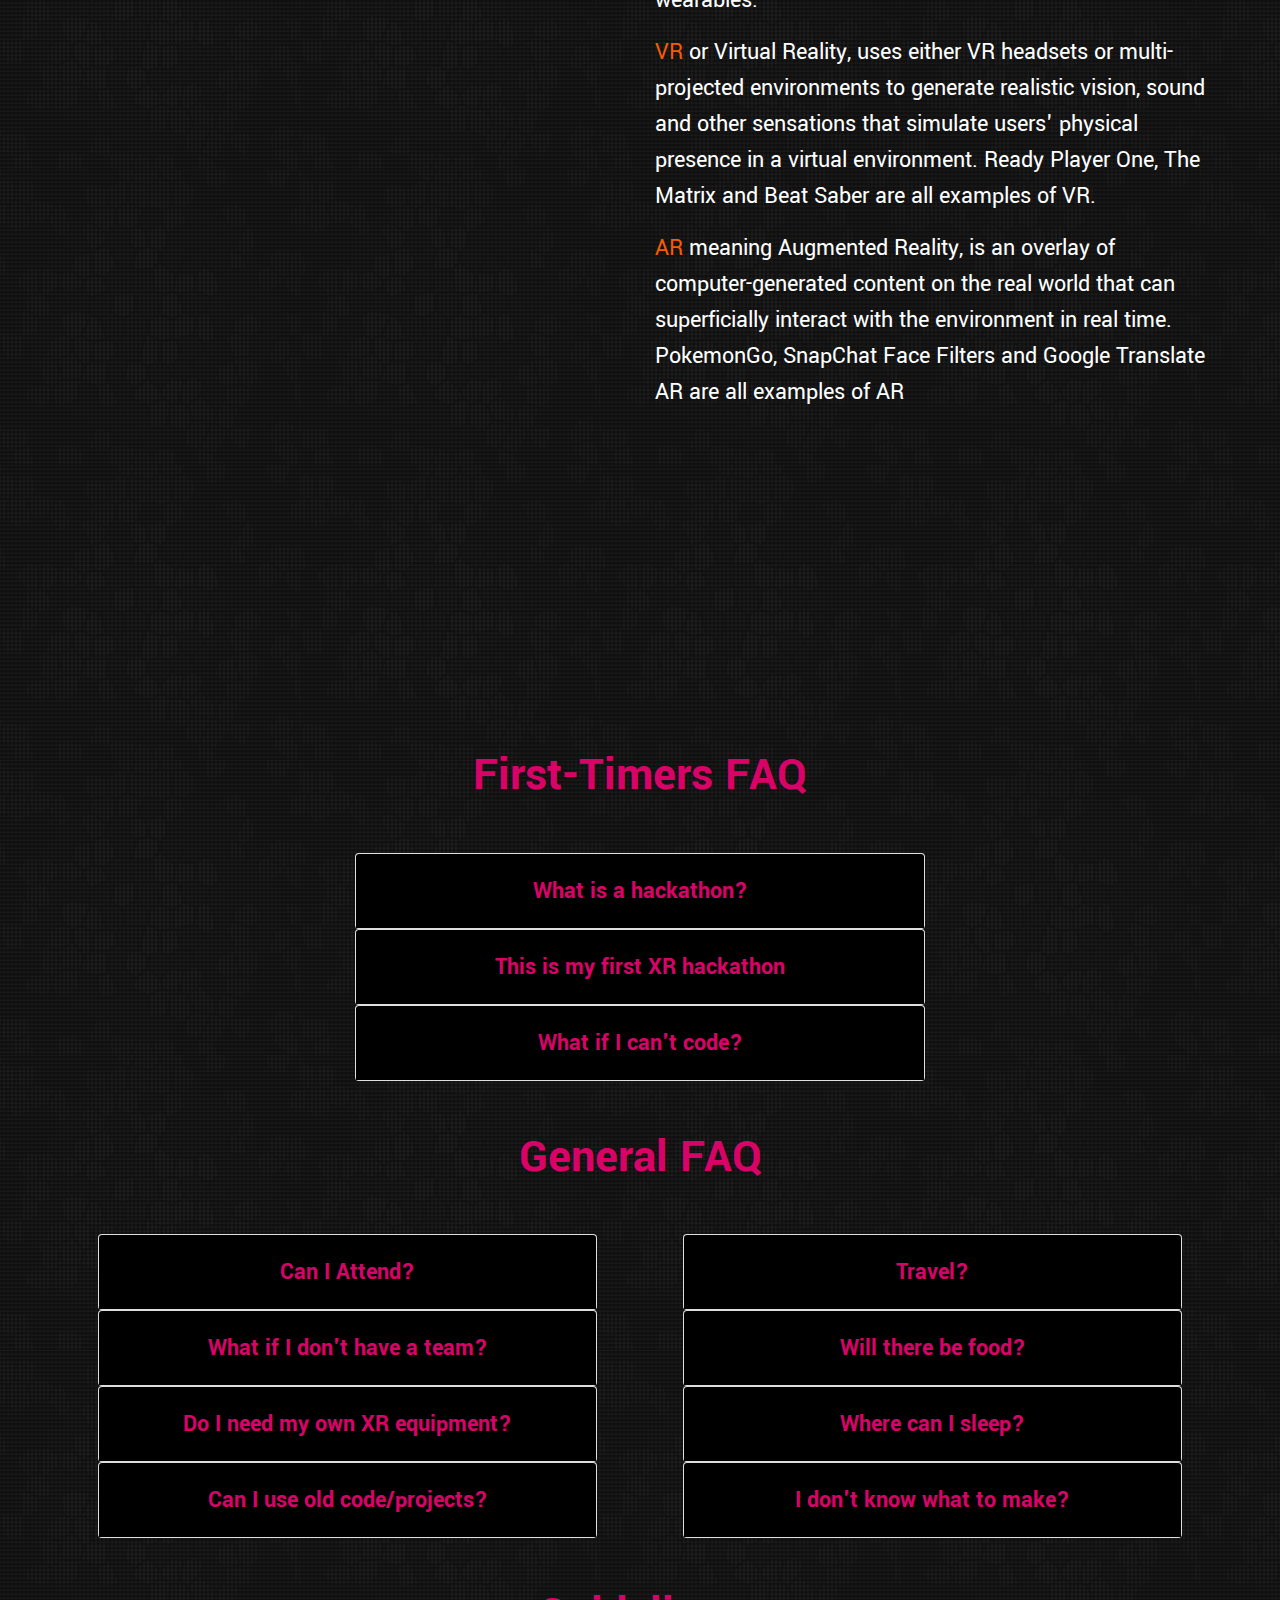
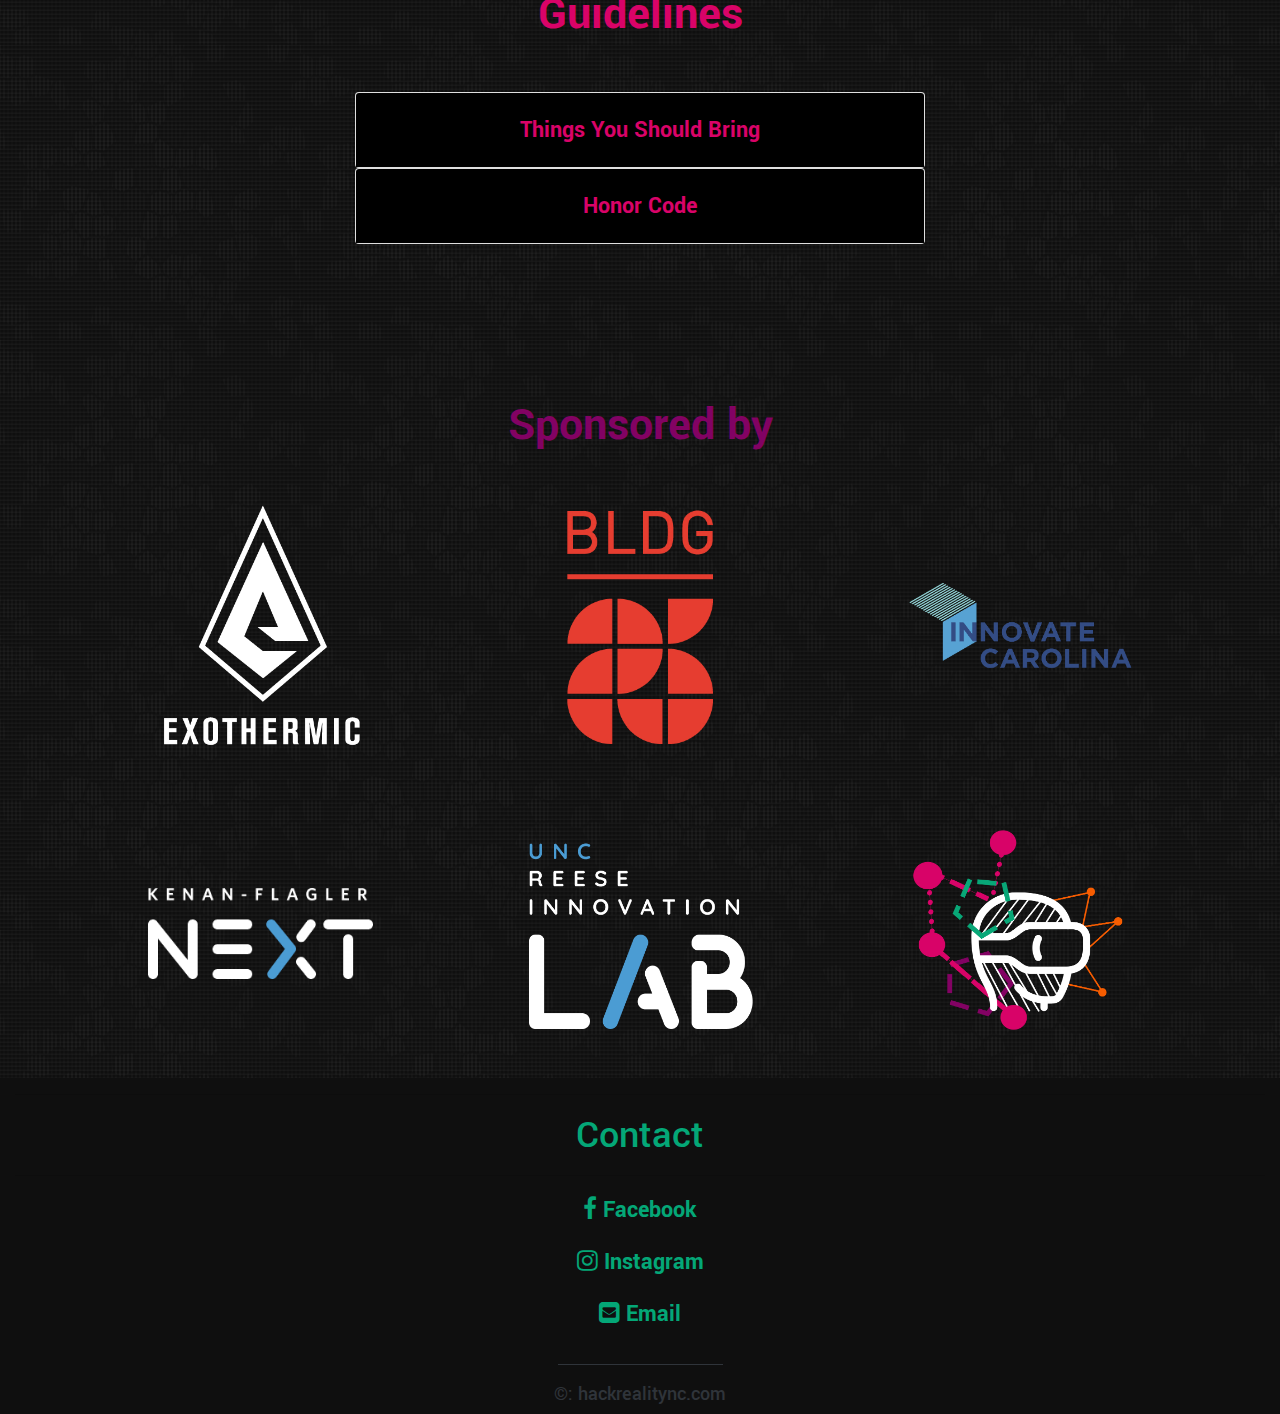
==== commit 9f350231: "widened schedule on mobile" ====
--- a/index.html
+++ b/index.html
@@ -125,7 +125,7 @@
             </button>
             <button
               type="button"
-              onclick="window.location.href = './schedule.html';"
+              onclick="window.location.href = '"
               id="volunteer-btn"
               class="signup-btn btn btn-lg animated fadeIn"
             >
--- a/styles/main.css
+++ b/styles/main.css
@@ -327,6 +327,10 @@
   .container {
     width: 80%;
   }
+
+  #schedule {
+    width: 95%;
+  }
 }
 
 @media only screen and (min-width: 768px) {
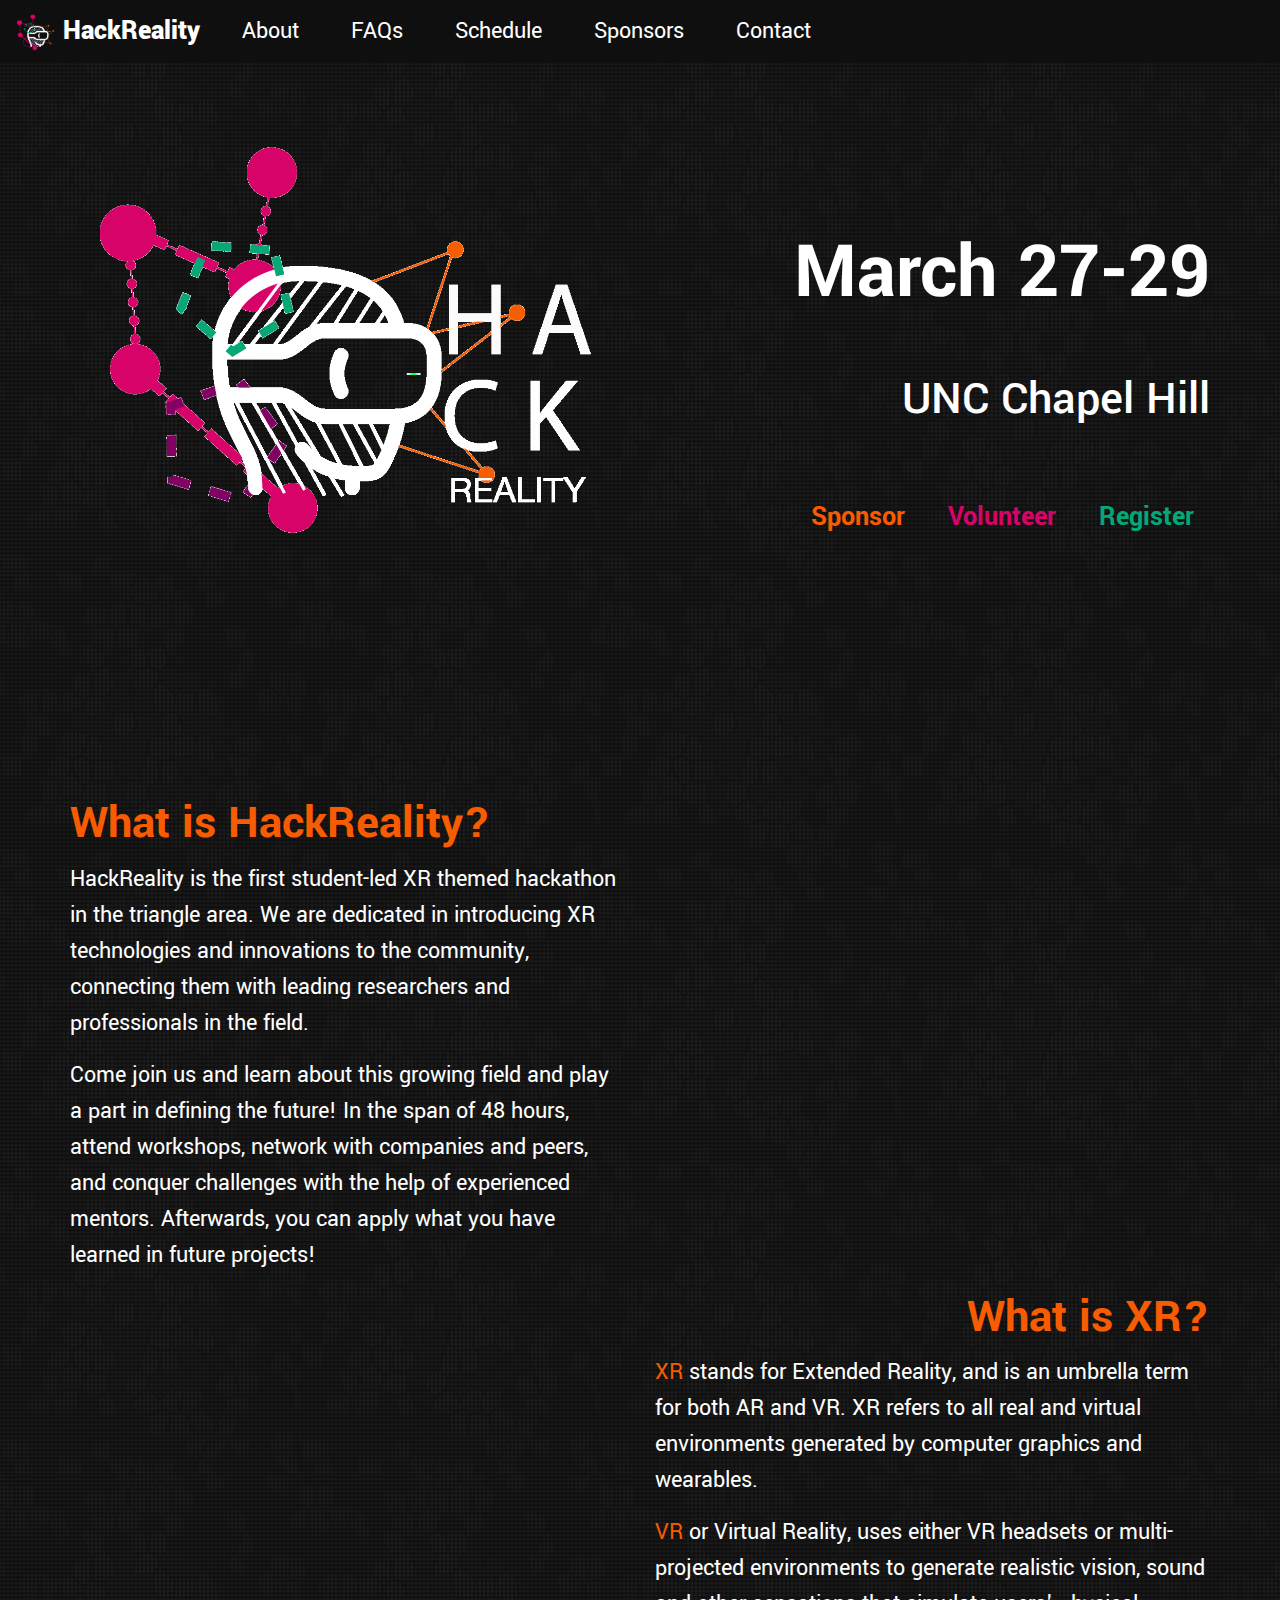
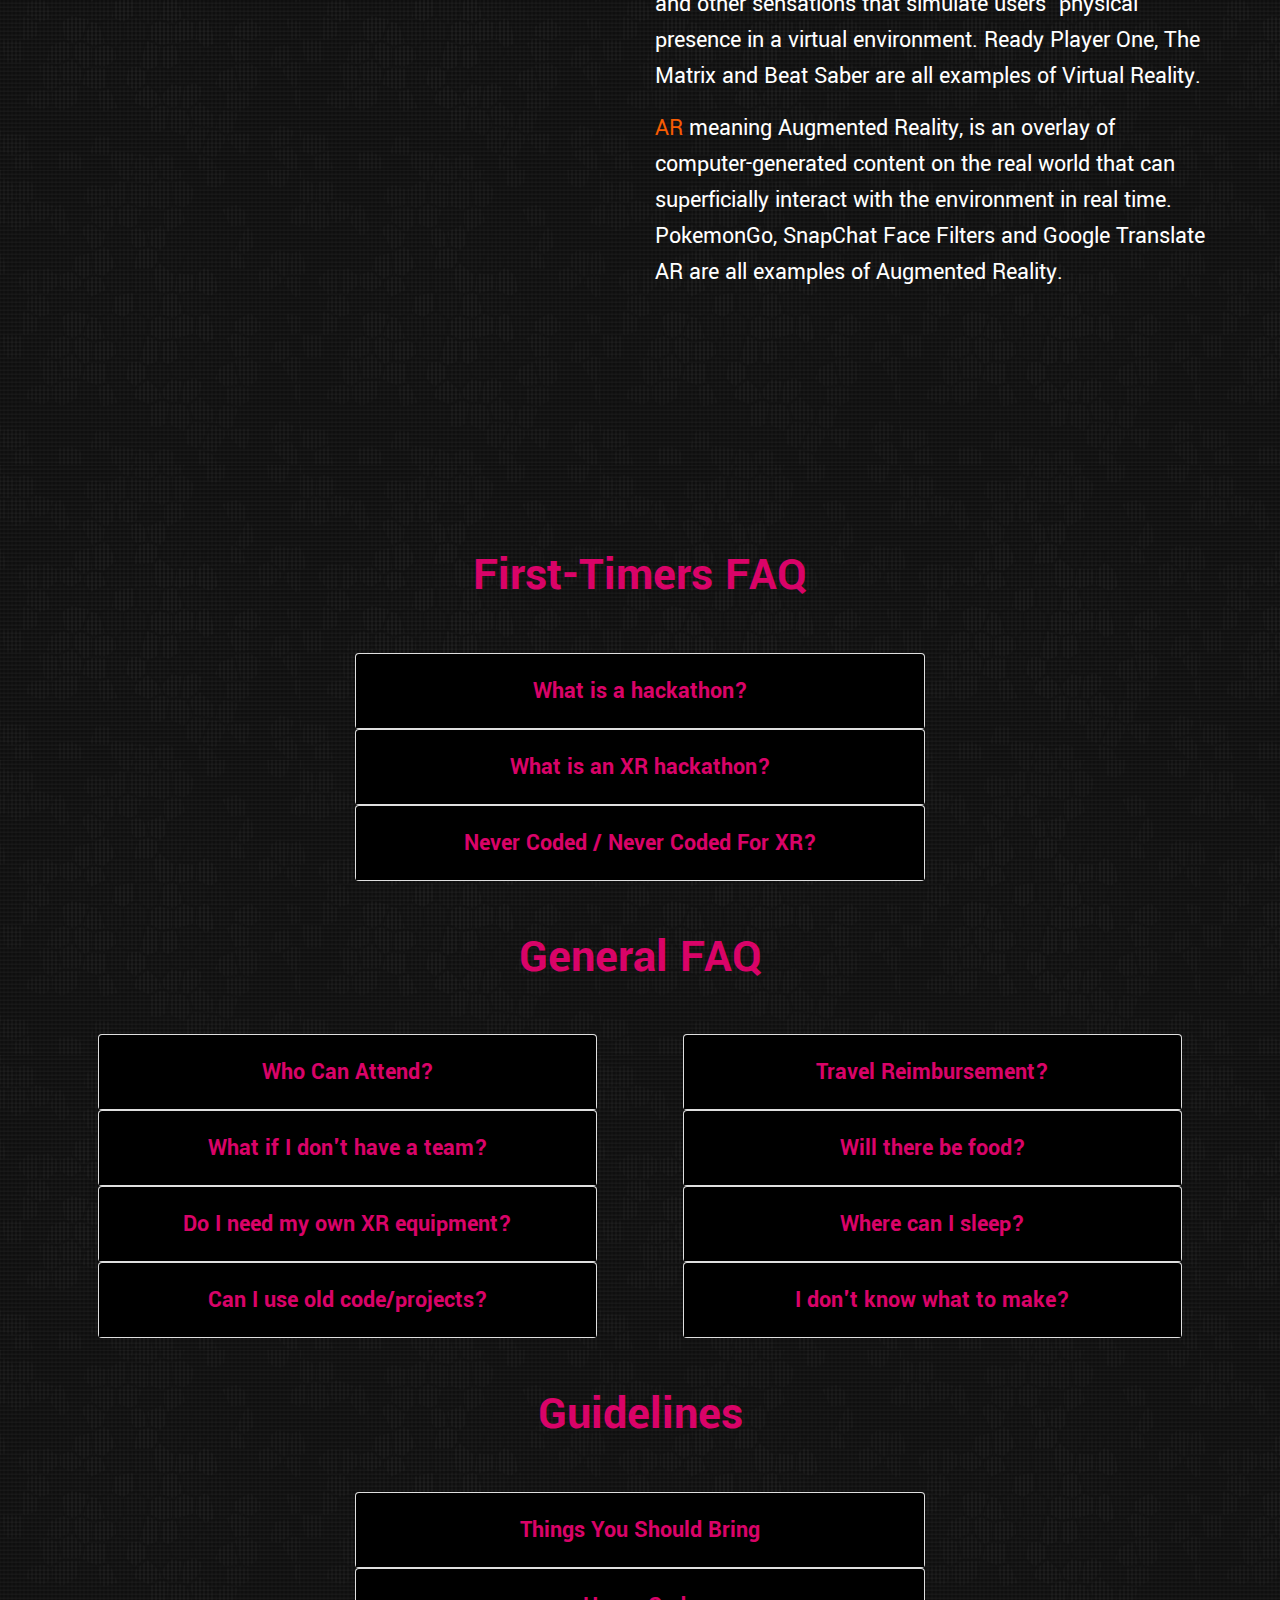
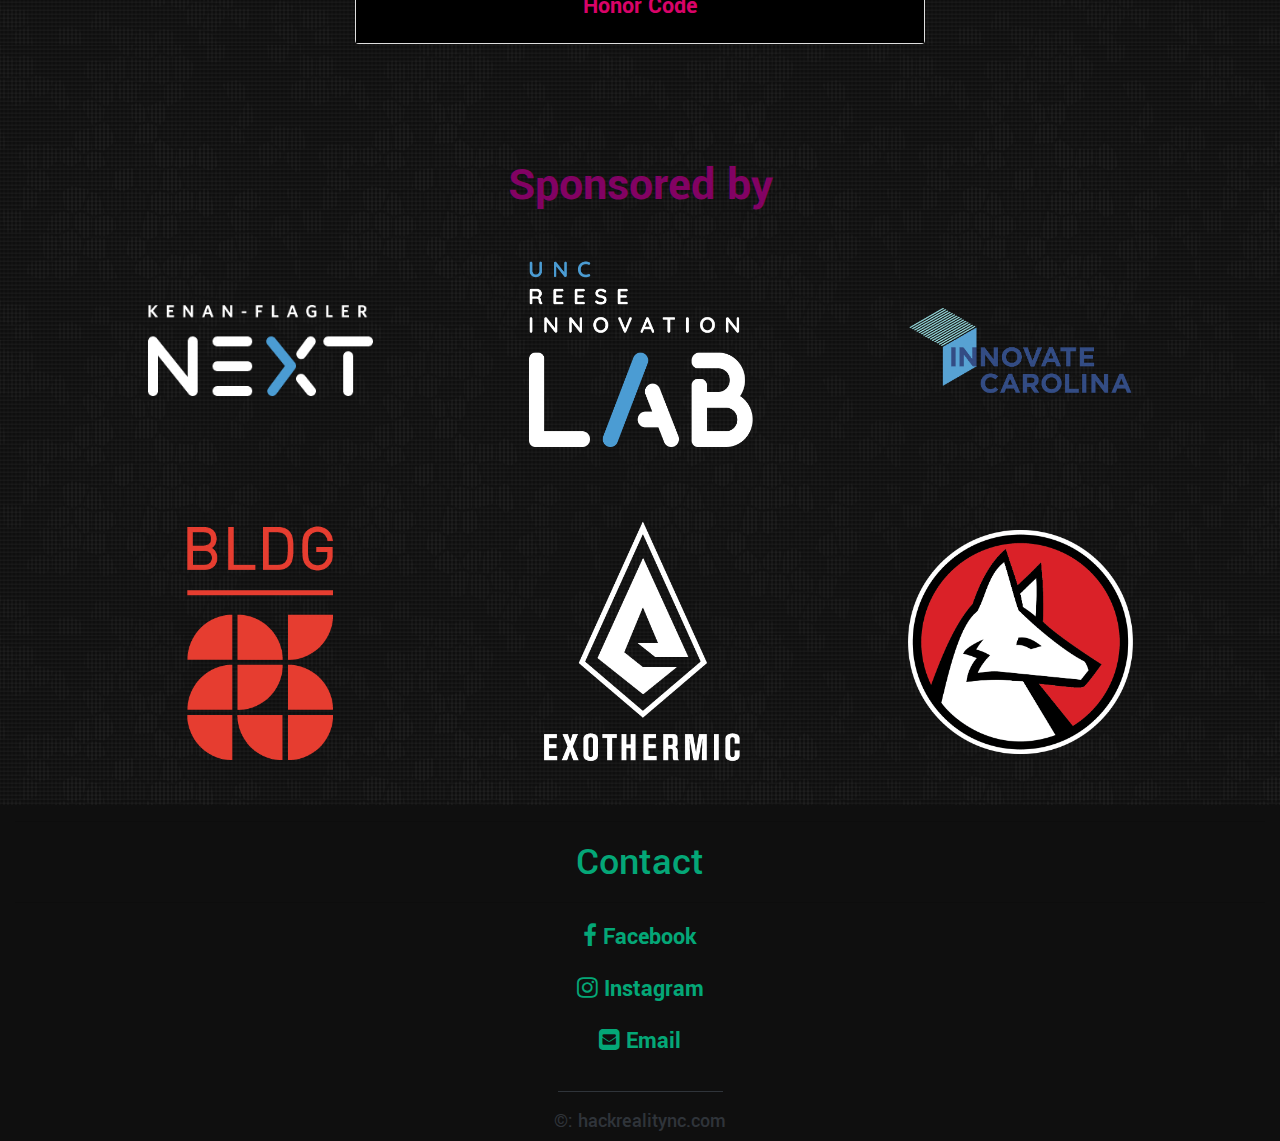
==== commit 5a4b2d39: "updated content" ====
--- a/index.html
+++ b/index.html
@@ -87,7 +87,9 @@
             <a class="nav-link" href="#faq" id="faq-link">FAQs</a>
           </li>
           <li class="nav-item">
-            <a class="nav-link" href="./schedule.html" id="schedule-link">Schedule</a>
+            <a class="nav-link" href="./schedule.html" id="schedule-link"
+              >Schedule</a
+            >
           </li>
           <li class="nav-item">
             <a class="nav-link" href="#sponsors" id="sponsor-link">Sponsors</a>
@@ -125,7 +127,7 @@
             </button>
             <button
               type="button"
-              onclick="window.location.href = '"
+              onclick="window.location.href = 'https://hackreality2020.typeform.com/to/LtI92a'"
               id="volunteer-btn"
               class="signup-btn btn btn-lg animated fadeIn"
             >
@@ -153,15 +155,15 @@
           <p class="wow animated fadeIn">
             HackReality is the first student-led XR themed hackathon in the
             triangle area. We are dedicated in introducing XR technologies and
-            innovations to students, connecting them with leading researchers
-            and professionals in the field.
+            innovations to the community, connecting them with leading
+            researchers and professionals in the field.
           </p>
           <p class="wow animated fadeIn">
             Come join us and learn about this growing field and play a part in
-            defining the future! In the span of 48 hours, learn as much as you
-            can through our workshops, make friends with peers, and conquer
-            challenges with the help of experienced mentors. Afterwards, you can
-            apply what you have learned in future projects!
+            defining the future! In the span of 48 hours, attend workshops,
+            network with companies and peers, and conquer challenges with the
+            help of experienced mentors. Afterwards, you can apply what you have
+            learned in future projects!
           </p>
         </div>
         <div class="col-md-6 col-sm-12 center-img-container">
@@ -179,8 +181,8 @@
           </h1>
           <p class="wow animated fadeIn">
             <span class="color-orange">XR</span> stands for Extended Reality,
-            and is an umbrella term for both AR and VR. XR refers to all
-            real-and-virtual environments generated by computer graphics and
+            and is an umbrella term for both AR and VR. XR refers to all real
+            and virtual environments generated by computer graphics and
             wearables.
           </p>
           <p class="wow animated fadeIn">
@@ -188,13 +190,14 @@
             VR headsets or multi-projected environments to generate realistic
             vision, sound and other sensations that simulate users' physical
             presence in a virtual environment. Ready Player One, The Matrix and
-            Beat Saber are all examples of VR.
+            Beat Saber are all examples of Virtual Reality.
           </p>
           <p class="wow animated fadeIn">
             <span class="color-orange">AR</span> meaning Augmented Reality, is
             an overlay of computer-generated content on the real world that can
             superficially interact with the environment in real time. PokemonGo,
-            SnapChat Face Filters and Google Translate AR are all examples of AR
+            SnapChat Face Filters and Google Translate AR are all examples of
+            Augmented Reality.
           </p>
         </div>
         <div class="col-md-6 col-sm-12 center-img-container order-md-1">
@@ -243,10 +246,8 @@
                     A hackathon is usually a 24-48 hour event where people with
                     ideas and talents get together and collaborate on a project.
                     In this time frame, hackers ideate, build and deliver a
-                    “prototype”. It is usually a competition with prizes and
-                    lots of free swag, but it is also a place to learn, make new
-                    friends, overcome challenges and even become a future
-                    shaper!
+                    “prototype”. Hackers also compete for prizes, get free swag
+                    and make lasting memories.
                   </p>
                 </div>
               </div>
@@ -263,7 +264,7 @@
                     aria-expanded="true"
                     aria-controls="collapseOne"
                   >
-                    This is my first XR hackathon
+                    What is an XR hackathon?
                   </button>
                 </h2>
               </div>
@@ -275,10 +276,10 @@
               >
                 <div class="card-body">
                   <p class="card-text">
-                    HackReality is new-comer friendly! We will prepare workshops
-                    to start you off with basic skills and equipment ready. We
-                    will also have team building events piror/during the
-                    hackathon!
+                    XR hackathons are very similar to regular hackathons, except
+                    attendees make applications using Augmented or Virtual
+                    Reality technologies. You can make applications for mobile
+                    platforms, web, or AR/VR headsets.
                   </p>
                 </div>
               </div>
@@ -295,7 +296,7 @@
                     aria-expanded="false"
                     aria-controls="collapseTwo"
                   >
-                    What if I can't code?
+                    Never Coded / Never Coded For XR?
                   </button>
                 </h2>
               </div>
@@ -307,14 +308,12 @@
               >
                 <div class="card-body">
                   <p class="card-text">
-                    HackReality is not restricted to CS majors! XR development
-                    requires much more than technical input. Teams would need
-                    your help with specific applications such
-                    medicine/education/public health/data analysis, and more. If
-                    you have talent in animation, storytelling, art, etc,
-                    definitely join us! If you are a coder, come checkout our
-                    workshops. Apart from that the mentors are also ready to
-                    help!
+                    HackReality does not require any prior XR or coding
+                    knowledge. People of all backgrounds are encouraged to
+                    apply! If you are interested in animation, storytelling, or
+                    are passionate about XR, please join us! Our workshops will
+                    teach you the basic skills needed to develop your own XR
+                    project and we will have mentors at hand to guide you.
                   </p>
                 </div>
               </div>
@@ -337,7 +336,7 @@
                     aria-expanded="true"
                     aria-controls="collapseFour"
                   >
-                    Can I Attend?
+                    Who Can Attend?
                   </button>
                 </h2>
               </div>
@@ -349,7 +348,7 @@
               >
                 <div class="card-body">
                   <p class="card-text">
-                    If you are over 18 the answer is yes!
+                    Anyone over 18 is welcome to register!
                   </p>
                 </div>
               </div>
@@ -409,9 +408,9 @@
               >
                 <div class="card-body">
                   <p class="card-text">
-                    We have a limited amount of equipment that teams can borrow
-                    on a first-come-first serve basis. If this is a concern to
-                    you we recommend that you register ASAP!
+                    Bringing your own equipment is encouraged, but we have a
+                    limited amount of equipment that teams can borrow on a
+                    first-come-first serve basis.
                   </p>
                 </div>
               </div>
@@ -440,7 +439,7 @@
                 <div class="card-body">
                   <p class="card-text">
                     Old code or projects cannot be used during this hackathon.
-                    You can use APIs/packages, but all the code needs to be
+                    You can use APIs or packages, but all your code needs to be
                     written onsite after the hacking begin.
                   </p>
                 </div>
@@ -460,7 +459,7 @@
                     aria-expanded="true"
                     aria-controls="collapseEight"
                   >
-                    Travel?
+                    Travel Reimbursement?
                   </button>
                 </h2>
               </div>
@@ -472,7 +471,10 @@
               >
                 <div class="card-body">
                   <p class="card-text">
-                    Currently we do not offer travel reimbursement.
+                    Currently we do not offer travel reimbursement, but you are
+                    encouraged to carpool or use the public transportation
+                    system. GO GREEN!
+                    <!-- BUS ROUTES -->
                   </p>
                 </div>
               </div>
@@ -501,9 +503,8 @@
               >
                 <div class="card-body">
                   <p class="card-text">
-                    There will be snacks available throughout the event, as well
-                    as full meals during designated breakfast, lunch, and dinner
-                    times.
+                    YES!!! Breakfast, lunch, and dinner will be provided, as
+                    well as snacks throughout the event.
                   </p>
                 </div>
               </div>
@@ -532,10 +533,11 @@
               >
                 <div class="card-body">
                   <p class="card-text">
-                    There will be an assigned quiet room for sleeping, along
-                    with sleeping matresses. Please feel free to bring pillows
-                    and blankets! If you'd rather sleep at a hotel there are a
-                    few nearby, but you will have to cover the costs.
+                    There will be designated quiet rooms for sleeping, along
+                    with air matresses. Please feel free to bring pillows,
+                    blankets, and pajamas! If you'd rather sleep at a hotel
+                    there are a few nearby, but you will have to cover the
+                    costs.
                   </p>
                 </div>
               </div>
@@ -563,10 +565,10 @@
               >
                 <div class="card-body">
                   <p class="card-text">
-                    We have invited professionals as mentors and feel free to
-                    brainstorm ideas with them! Mentors are experienced XR
-                    developers and they can help come up with ideas combining
-                    their exprience and your interest.
+                    If you are having trouble coming up with an idea or need
+                    help refining one, make sure to check out our design
+                    thinking workshop and speak with our mentors who are
+                    experienced in XR development.
                   </p>
                 </div>
               </div>
@@ -608,7 +610,7 @@
                     <li>Sweater/Jacket</li>
                     <li>Blanket and/or Pillow</li>
                     <li>Reusable water bottle</li>
-                    <li>Allergy medicine</li>
+                    <li>Any medications you may need</li>
                   </ul>
                 </div>
               </div>
@@ -641,15 +643,15 @@
                       peers, organizers, mentors - basically everyone in the
                       event! Value the work of your teammates and all the
                       participants. Please express appreciation to anyone who
-                      helped you and the ones who put this event up together!
+                      helped you and the ones who put this event together!
                     </li>
-                    <li>No harassment, including personal attacks.</li>
+                    <li>Any form of harrassment is not tolerated.</li>
                     <li>
-                      No bad posting in the communicative channel, bad
-                      programmer jokes, or memes.
+                      No inflammatory content on any of the communication
+                      channels.
                     </li>
                     <li>
-                      Please do not intentionally disrupt other’s work, violate
+                      Please do not intentionally disrupt others' work, violate
                       others’ work environment, or produce noise especially when
                       others’ are resting/sleeping.
                     </li>
@@ -661,15 +663,16 @@
                     </li>
                     <li>
                       Old code and old projects are not allowed. All the code
-                      must be written after the hack begins. Do not use
-                      illegal/pirated content. Do not produce unethical content
-                      that violates the conduct.
+                      must be written after the hackathon begins. Do not use
+                      illegal/pirated content. Do not produce
+                      unethical/inflammatory content that violates the honor
+                      code.
                     </li>
                     <li>
-                      Please report to the director and co-director of
-                      HackReality if you have witnessed anything that resembles
-                      above incidences. The organizing team will investigate and
-                      evaluate the incidence.
+                      Please report to the nearest volunteer or organizer if you
+                      have witnessed anything that raises your concern. The
+                      organizing team will investigate and evaluate the incident
+                      immediately.
                     </li>
                     <li>
                       Anyone who violates any term of the conduct will be
@@ -696,10 +699,22 @@
         <div class="col-md-4 center-img-container">
           <img
             class="wow animated fadeIn"
-            src="./images/exothermic-logo.png"
+            src=".\images\kf-logo-dark.png"
             alt=""
           />
         </div>
+        <div class="col-md-4 center-img-container">
+          <img class="wow animated fadeIn" src=".\images\il-logo.png" alt="" />
+        </div>
+        <div class="col-md-4 center-img-container">
+          <img
+            class="wow animated fadeIn"
+            src=".\images\innovatecarolina-logo.png"
+            alt=""
+          />
+        </div>
+      </div>
+      <div class="row text-center">
         <div class="col-md-4 center-img-container">
           <img
             id="bldg"
@@ -711,26 +726,14 @@
         <div class="col-md-4 center-img-container">
           <img
             class="wow animated fadeIn"
-            src=".\images\innovatecarolina-logo.png"
+            src="./images/exothermic-logo.png"
             alt=""
           />
         </div>
-      </div>
-      <div class="row text-center">
         <div class="col-md-4 center-img-container">
           <img
             class="wow animated fadeIn"
-            src=".\images\kf-logo-dark.png"
-            alt=""
-          />
-        </div>
-        <div class="col-md-4 center-img-container">
-          <img class="wow animated fadeIn" src=".\images\il-logo.png" alt="" />
-        </div>
-        <div class="col-md-4 center-img-container">
-          <img
-            class="wow animated fadeIn"
-            src="./images/hr-logo-small.png"
+            src=".\images\wolfram-logo.png"
             alt=""
           />
         </div>
@@ -746,12 +749,18 @@
             <h1><a name="contact">Contact</a></h1>
             <hr />
             <p>
-              <a href="https://www.facebook.com/thehackreality/">
+              <a
+                href="https://www.facebook.com/thehackreality/"
+                target="_blank"
+              >
                 <i class="fa fa-facebook"></i> Facebook</a
               >
             </p>
             <p>
-              <a href="https://www.instagram.com/thehackreality/">
+              <a
+                href="https://www.instagram.com/thehackreality/"
+                target="_blank"
+              >
                 <i class="fa fa-instagram"></i> Instagram</a
               >
             </p>
--- a/styles/main.css
+++ b/styles/main.css
@@ -20,7 +20,7 @@
 }
 
 .site-section {
-  padding: 7.5em 0;
+  padding: 5em 0;
 }
 
 .color-orange {
@@ -211,14 +211,12 @@
   color: white;
   text-align: left;
   border-top: 1px solid #820263 !important;
-
 }
 
 .crit {
   /* text-align: center; */
   color: #d90368;
   font-size: 2em;
-
 }
 
 .time {
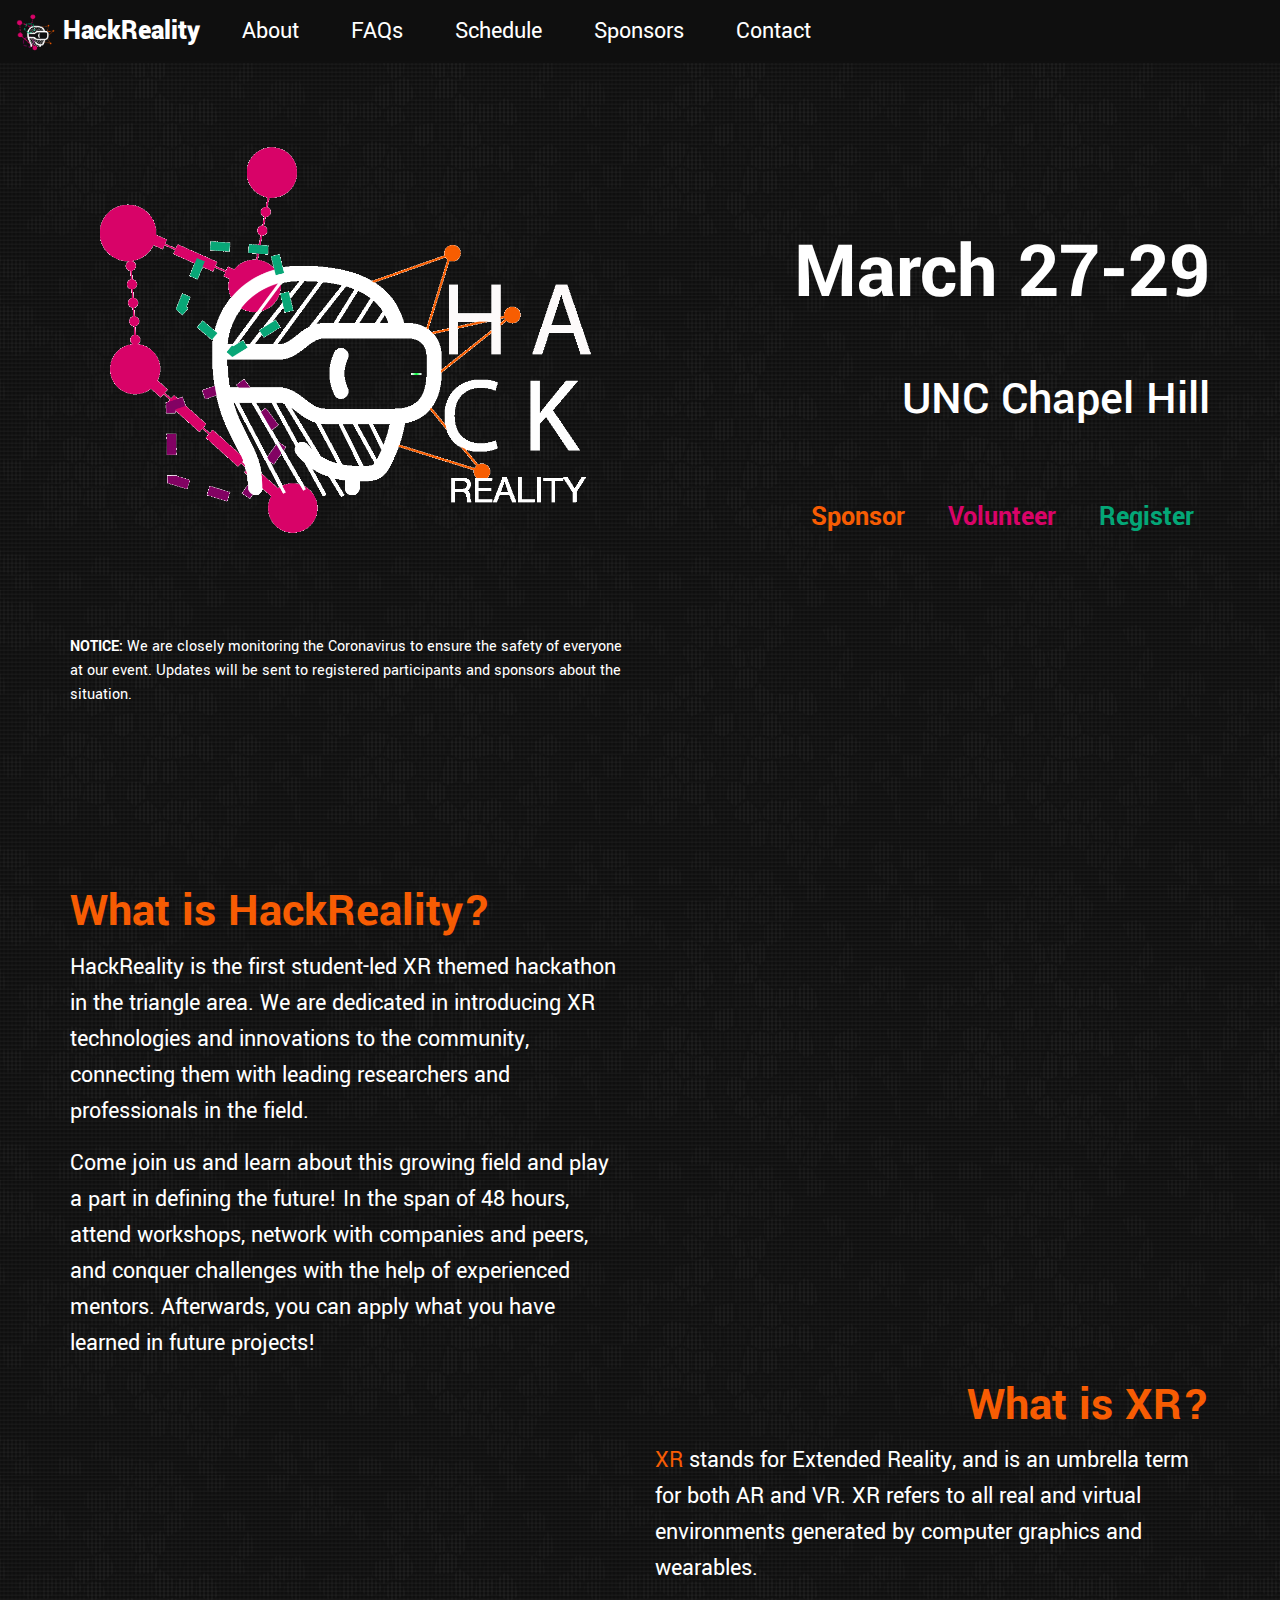
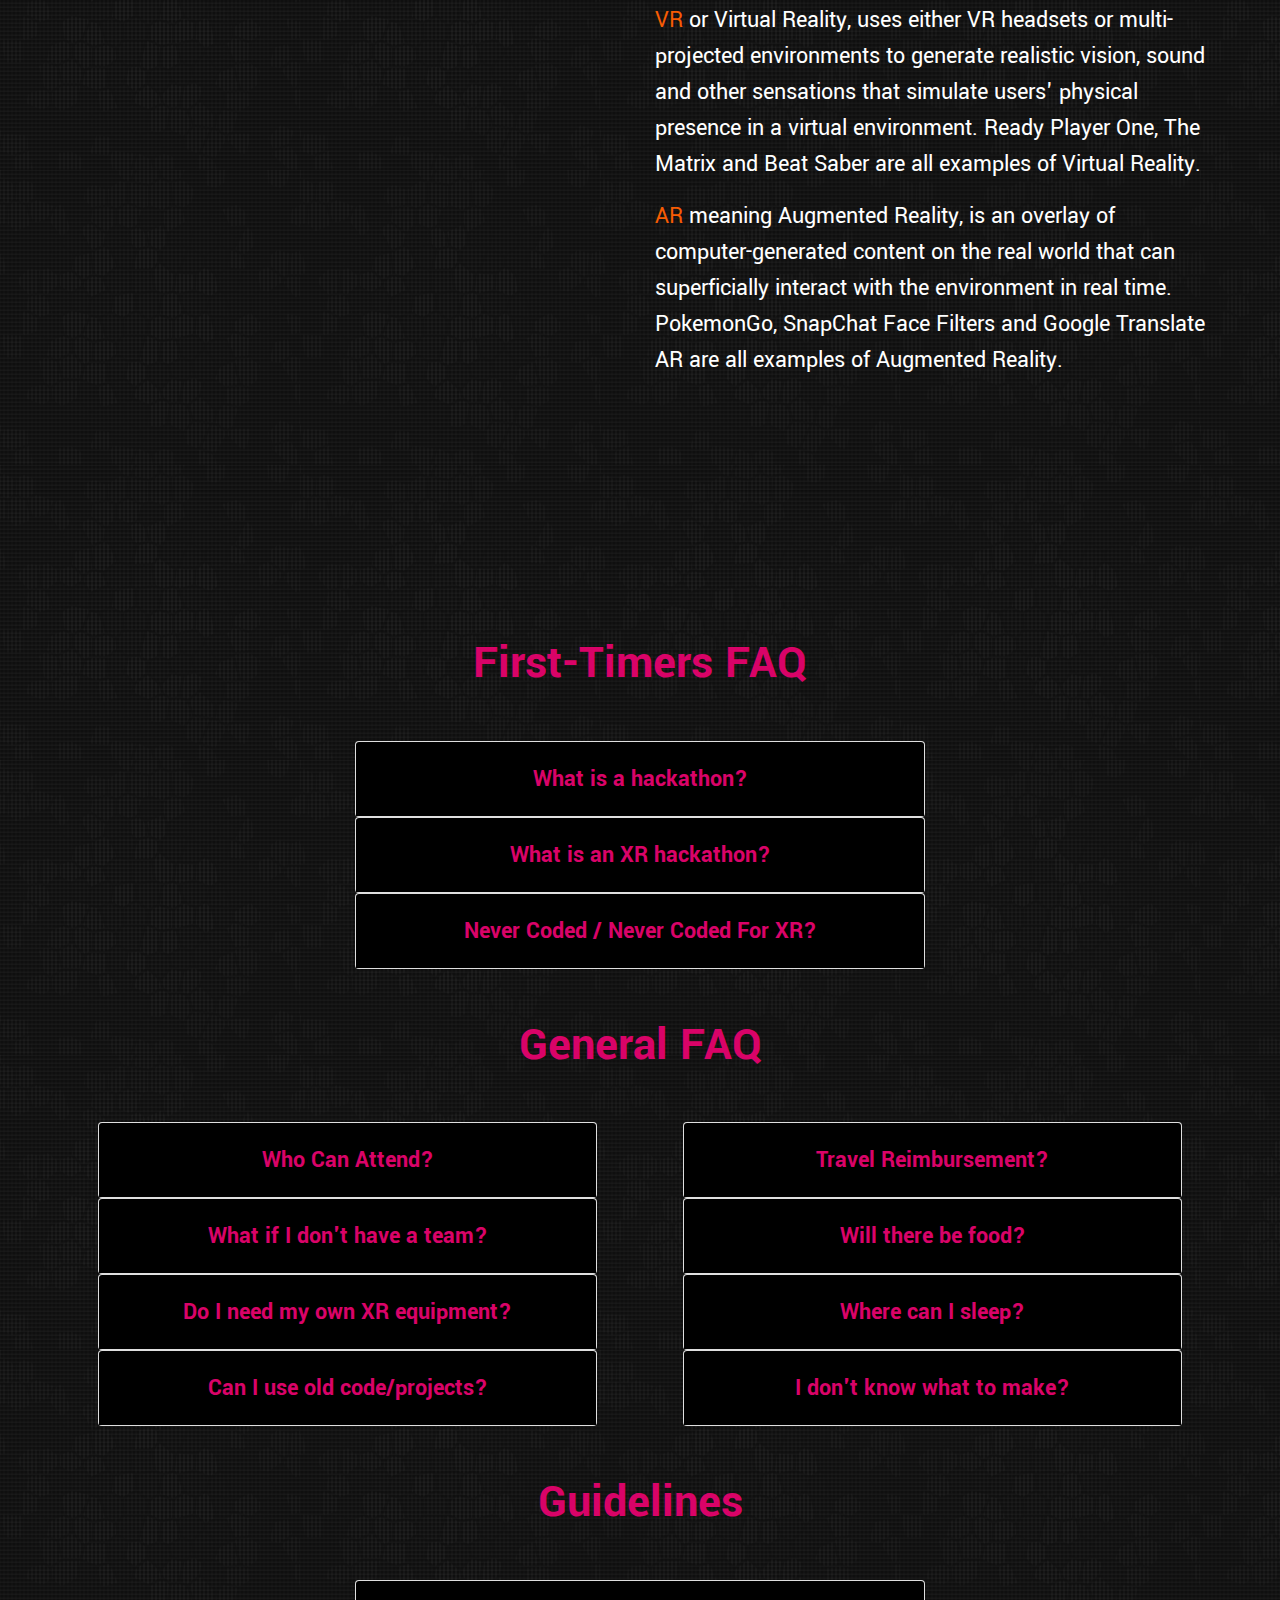
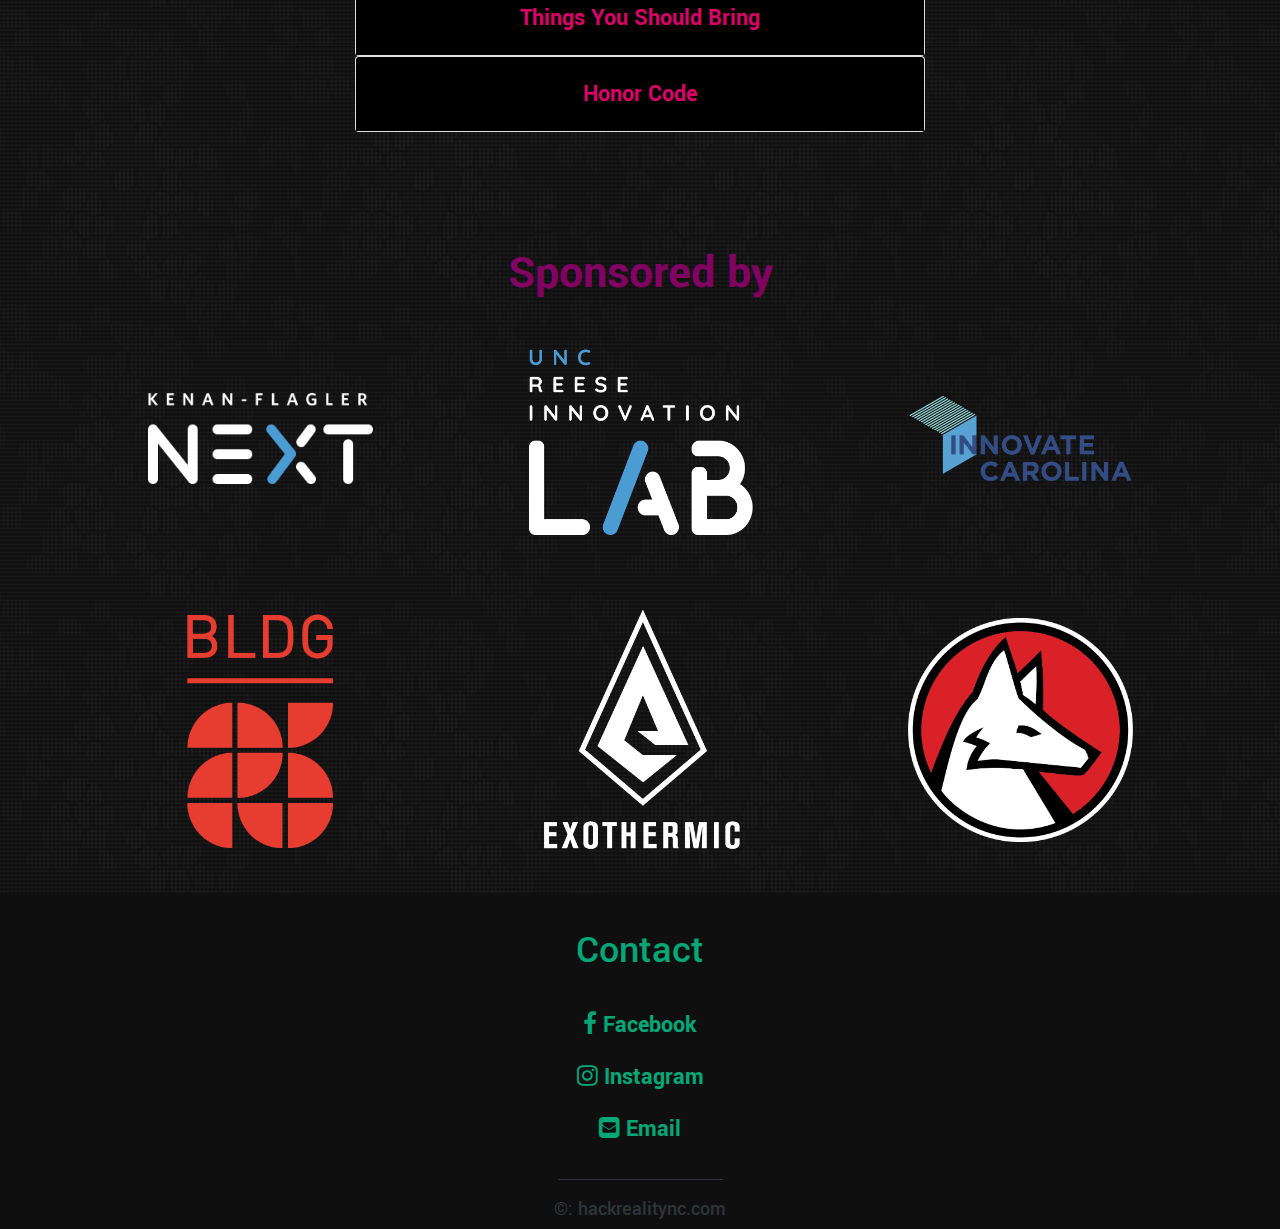
==== commit 41243142: "added notice" ====
--- a/index.html
+++ b/index.html
@@ -101,6 +101,7 @@
       </div>
     </nav>
 
+
     <!-- Home -->
     <div class="container site-section" id="home">
       <div class="row align-items-center">
@@ -135,6 +136,7 @@
             </button>
             <button
               type="button"
+              onclick="window.location.href = 'https://hackreality2020.typeform.com/to/AueA3K'"
               id="sponsor-btn"
               class="signup-btn btn btn-lg animated fadeIn"
             >
@@ -142,6 +144,15 @@
             </button>
           </div>
         </div>
+      </div>
+      <div class="row align-items-center">
+          <div class="col-md-6 col-sm-12">
+            <p class="notice">
+              <span style="font-weight: bold;">NOTICE:</span> We are closely monitoring the Coronavirus to ensure the safety of 
+              everyone at our event. Updates will be sent to registered participants and sponsors
+              about the situation.  
+            </p>
+          </div>
       </div>
     </div>
 
--- a/styles/main.css
+++ b/styles/main.css
@@ -129,6 +129,10 @@
   animation-delay: 334ms;
 }
 
+.notice {
+  text-align: left;
+}
+
 /* about styles */
 
 .about-img {
@@ -329,6 +333,9 @@
   #schedule {
     width: 95%;
   }
+  .notice {
+    text-align: center;
+  }
 }
 
 @media only screen and (min-width: 768px) {
